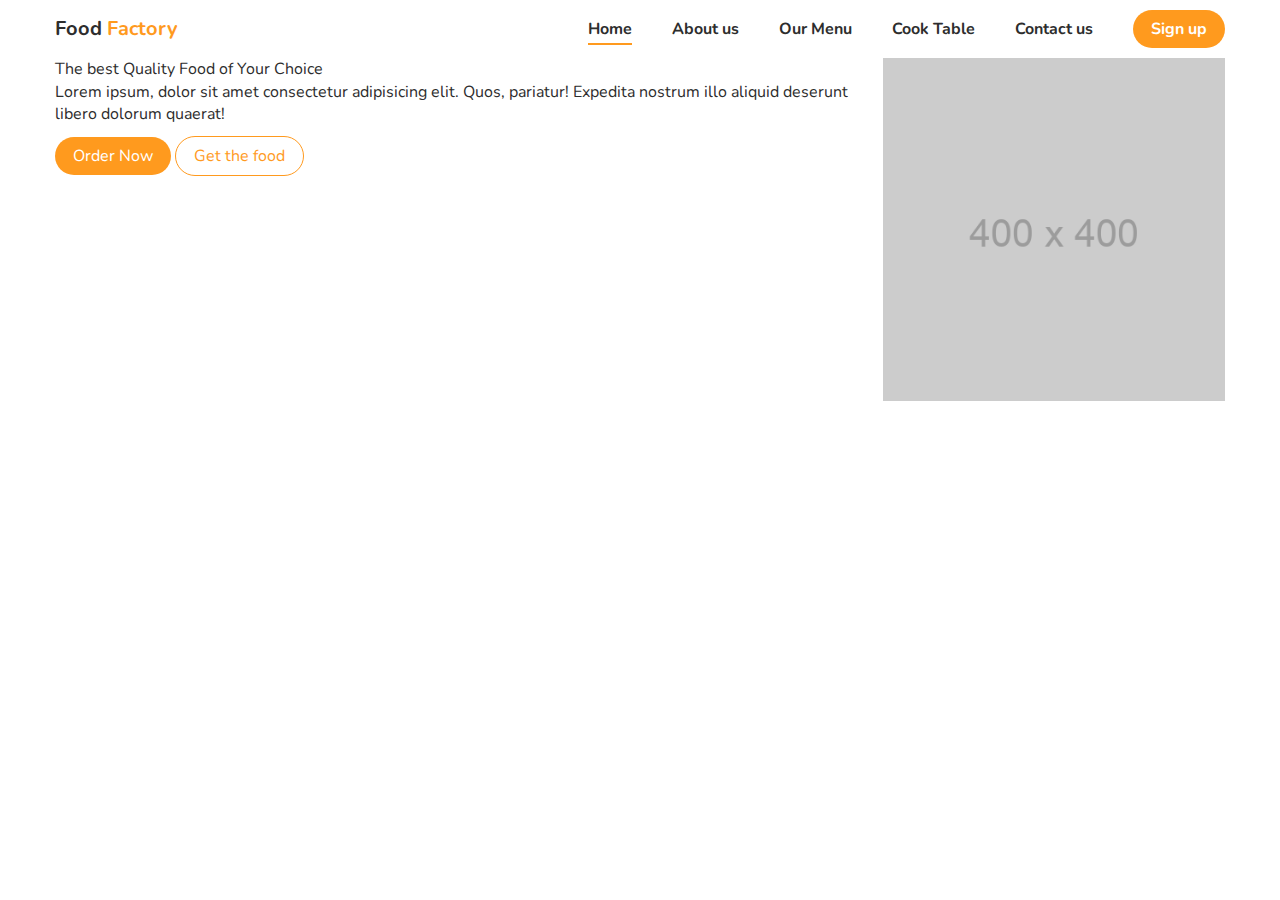
==== sass-base-main/index.html @ d5a76548 "Food Factory" ====
<!DOCTYPE html>
<html lang="en">
<head>
    <meta charset="UTF-8">
    <meta http-equiv="X-UA-Compatible" content="IE=edge">
    <meta name="viewport" content="width=device-width, initial-scale=1.0">
    <title>Food Factory</title>
    <link rel="stylesheet" href="./scss/main.css">
</head>
<body>
    <div class="header py--1">
        <div class="container">
            <div class="header__wrapper d--flex justify--between align--center">
                <div class="branding">
                    <a href="#">Food <span>Factory</span></a>
                </div>
                <nav class="header__nav ">
                    <ul class="d--flex gap--4 align--center">
                        <li class="#"><a href="#" class="active">Home</a></li>
                        <li class="#"><a href="#">About us</a></li>
                        <li class="#"><a href="#">Our Menu</a></li>
                        <li class="#"><a href="#">Cook Table</a></li>
                        <li class="#"><a href="#">Contact us</a></li>
                        <li class="#"><a href="#" class="btn btn-primary">Sign up</a></li>
                    </ul>
                </nav>
            </div>
        </div>
    </div>
    
    <section class="banner">
        <div class="container">
            <div class="banner__wrapper d--flex justify--between">
                <div class="banner__content">
                    <div class="h1">The best Quality Food of Your Choice</div>
                    <p>
                        Lorem ipsum, dolor sit amet consectetur adipisicing elit. 
                        Quos, pariatur! Expedita nostrum illo aliquid deserunt 
                        libero dolorum quaerat!
                    </p>
                    <a href="#" class="btn btn-primary">Order Now</a>
                    <a href="#" class="btn btn-outline">Get the food</a>
                </div>

                <div class="banner__img">
                    <img src="./img/dummy.png" alt="">
                </div>
            </div>
        </div>
    </section>
</body>
</html>
---- sass-base-main/scss/main.css ----
@import url("https://fonts.googleapis.com/css2?family=Nunito:wght@400;500&display=swap");
*:where(:not(iframe, canvas, img, svg, video):not(svg *, symbol *)) {
  all: unset;
  display: revert;
}

*,
*::before,
*::after {
  box-sizing: border-box;
}

a {
  cursor: revert;
}

ol,
ul,
menu {
  list-style: none;
}

img {
  max-width: 100%;
}

table {
  border-collapse: collapse;
}

textarea {
  white-space: revert;
}

:where([hidden]) {
  display: none;
}

:where([contenteditable]) {
  -moz-user-modify: read-write;
  -webkit-user-modify: read-write;
  overflow-wrap: break-word;
}

:where([draggable=true]) {
  -webkit-user-drag: element;
}

html {
  font-size: 62.5%;
  height: 100%;
}

body {
  font-family: "Nunito", helvetica sans-serif;
  font-size: 1.6rem;
  line-height: 1.4;
  color: #2D2D2D;
}

a {
  color: #2D2D2D;
  text-decoration: none;
}

p {
  margin-bottom: 1rem;
}

.container {
  width: 100%;
  max-width: 120rem;
  margin: 0 auto;
  padding: 0 1.5rem;
}

.row {
  display: flex;
  flex-flow: row wrap;
}

.row > * {
  max-width: 100%;
  width: 100%;
  padding: 0.5rem;
}

@media screen and (min-width: 0) {
  .col-xs-1 {
    flex: 0 0 8.3333333333%;
  }
  .col-xs-2 {
    flex: 0 0 16.6666666667%;
  }
  .col-xs-3 {
    flex: 0 0 25%;
  }
  .col-xs-4 {
    flex: 0 0 33.3333333333%;
  }
  .col-xs-5 {
    flex: 0 0 41.6666666667%;
  }
  .col-xs-6 {
    flex: 0 0 50%;
  }
  .col-xs-7 {
    flex: 0 0 58.3333333333%;
  }
  .col-xs-8 {
    flex: 0 0 66.6666666667%;
  }
  .col-xs-9 {
    flex: 0 0 75%;
  }
  .col-xs-10 {
    flex: 0 0 83.3333333333%;
  }
  .col-xs-11 {
    flex: 0 0 91.6666666667%;
  }
  .col-xs-12 {
    flex: 0 0 100%;
  }
}
@media screen and (min-width: 48rem) {
  .col-sm-1 {
    flex: 0 0 8.3333333333%;
  }
  .col-sm-2 {
    flex: 0 0 16.6666666667%;
  }
  .col-sm-3 {
    flex: 0 0 25%;
  }
  .col-sm-4 {
    flex: 0 0 33.3333333333%;
  }
  .col-sm-5 {
    flex: 0 0 41.6666666667%;
  }
  .col-sm-6 {
    flex: 0 0 50%;
  }
  .col-sm-7 {
    flex: 0 0 58.3333333333%;
  }
  .col-sm-8 {
    flex: 0 0 66.6666666667%;
  }
  .col-sm-9 {
    flex: 0 0 75%;
  }
  .col-sm-10 {
    flex: 0 0 83.3333333333%;
  }
  .col-sm-11 {
    flex: 0 0 91.6666666667%;
  }
  .col-sm-12 {
    flex: 0 0 100%;
  }
}
@media screen and (min-width: 72rem) {
  .col-md-1 {
    flex: 0 0 8.3333333333%;
  }
  .col-md-2 {
    flex: 0 0 16.6666666667%;
  }
  .col-md-3 {
    flex: 0 0 25%;
  }
  .col-md-4 {
    flex: 0 0 33.3333333333%;
  }
  .col-md-5 {
    flex: 0 0 41.6666666667%;
  }
  .col-md-6 {
    flex: 0 0 50%;
  }
  .col-md-7 {
    flex: 0 0 58.3333333333%;
  }
  .col-md-8 {
    flex: 0 0 66.6666666667%;
  }
  .col-md-9 {
    flex: 0 0 75%;
  }
  .col-md-10 {
    flex: 0 0 83.3333333333%;
  }
  .col-md-11 {
    flex: 0 0 91.6666666667%;
  }
  .col-md-12 {
    flex: 0 0 100%;
  }
}
@media screen and (min-width: 96rem) {
  .col-lg-1 {
    flex: 0 0 8.3333333333%;
  }
  .col-lg-2 {
    flex: 0 0 16.6666666667%;
  }
  .col-lg-3 {
    flex: 0 0 25%;
  }
  .col-lg-4 {
    flex: 0 0 33.3333333333%;
  }
  .col-lg-5 {
    flex: 0 0 41.6666666667%;
  }
  .col-lg-6 {
    flex: 0 0 50%;
  }
  .col-lg-7 {
    flex: 0 0 58.3333333333%;
  }
  .col-lg-8 {
    flex: 0 0 66.6666666667%;
  }
  .col-lg-9 {
    flex: 0 0 75%;
  }
  .col-lg-10 {
    flex: 0 0 83.3333333333%;
  }
  .col-lg-11 {
    flex: 0 0 91.6666666667%;
  }
  .col-lg-12 {
    flex: 0 0 100%;
  }
}
.d--flex {
  display: flex;
}

.d--grid {
  display: grid;
}

.d--block {
  display: block;
}

.text--primary {
  color: #ff9a1e;
}

.bg--primary {
  background-color: #ff9a1e;
}

.text--secondary {
  color: #feb45a;
}

.bg--secondary {
  background-color: #feb45a;
}

.text--gray {
  color: #ffffff;
}

.bg--gray {
  background-color: #ffffff;
}

.text--light {
  color: #2D2D2D;
}

.bg--light {
  background-color: #2D2D2D;
}

.text--dark {
  color: #EAEAEA;
}

.bg--dark {
  background-color: #EAEAEA;
}

.mb--1 {
  margin-bottom: 1rem;
}

.gap--1 {
  gap: 1rem;
}

.py--1 {
  padding: 1rem 0;
}

.mb--2 {
  margin-bottom: 2rem;
}

.gap--2 {
  gap: 2rem;
}

.py--2 {
  padding: 2rem 0;
}

.mb--3 {
  margin-bottom: 3rem;
}

.gap--3 {
  gap: 3rem;
}

.py--3 {
  padding: 3rem 0;
}

.mb--4 {
  margin-bottom: 4rem;
}

.gap--4 {
  gap: 4rem;
}

.py--4 {
  padding: 4rem 0;
}

.mb--5 {
  margin-bottom: 5rem;
}

.gap--5 {
  gap: 5rem;
}

.py--5 {
  padding: 5rem 0;
}

.mb--6 {
  margin-bottom: 6rem;
}

.gap--6 {
  gap: 6rem;
}

.py--6 {
  padding: 6rem 0;
}

.text--left {
  text-align: left;
}

.text--right {
  text-align: right;
}

.text--center {
  text-align: center;
}

.justify--start {
  justify-content: flex-start;
}

.align--start {
  align-items: flex-start;
}

.justify--end {
  justify-content: flex-end;
}

.align--end {
  align-items: flex-end;
}

.justify--between {
  justify-content: space-between;
}

.align--between {
  align-items: space-between;
}

.justify--around {
  justify-content: space-around;
}

.align--around {
  align-items: space-around;
}

.justify--center {
  justify-content: center;
}

.align--center {
  align-items: center;
}

.btn {
  background: #ff9a1e;
  padding: 0.8rem 1.8rem;
  border-radius: 3rem;
  border: 1px solid;
  display: inline-block;
  transition: 0.5s ease-in-out;
}
.btn-primary {
  background: #ff9a1e;
  color: #ffffff;
  border: #ff9a1e;
}
.btn-primary:hover {
  background-color: #ea8100;
}
.btn-outline {
  background-color: transparent;
  color: #ff9a1e;
  border-color: #ff9a1e;
}
.btn-outline:hover {
  background-color: #ff9a1e;
  color: #ffffff;
}

.header a {
  font-weight: bold;
}
.header .branding a {
  font-size: 2rem;
}
.header .branding a span {
  color: #ff9a1e;
}
.header__nav a {
  position: relative;
}
.header__nav a::after {
  content: "";
  position: absolute;
  width: 100%;
  height: 2px;
  background-color: #ff9a1e;
  left: 0;
  bottom: -0.5rem;
  opacity: 0;
  transition: 0.5s ease-in-out;
}
.header__nav a:hover::after {
  opacity: 1;
}
.header__nav a.active::after {
  opacity: 1;
}

.banner__wrapper {
  min-height: calc(100vh - 60px);
}/*# sourceMappingURL=main.css.map */
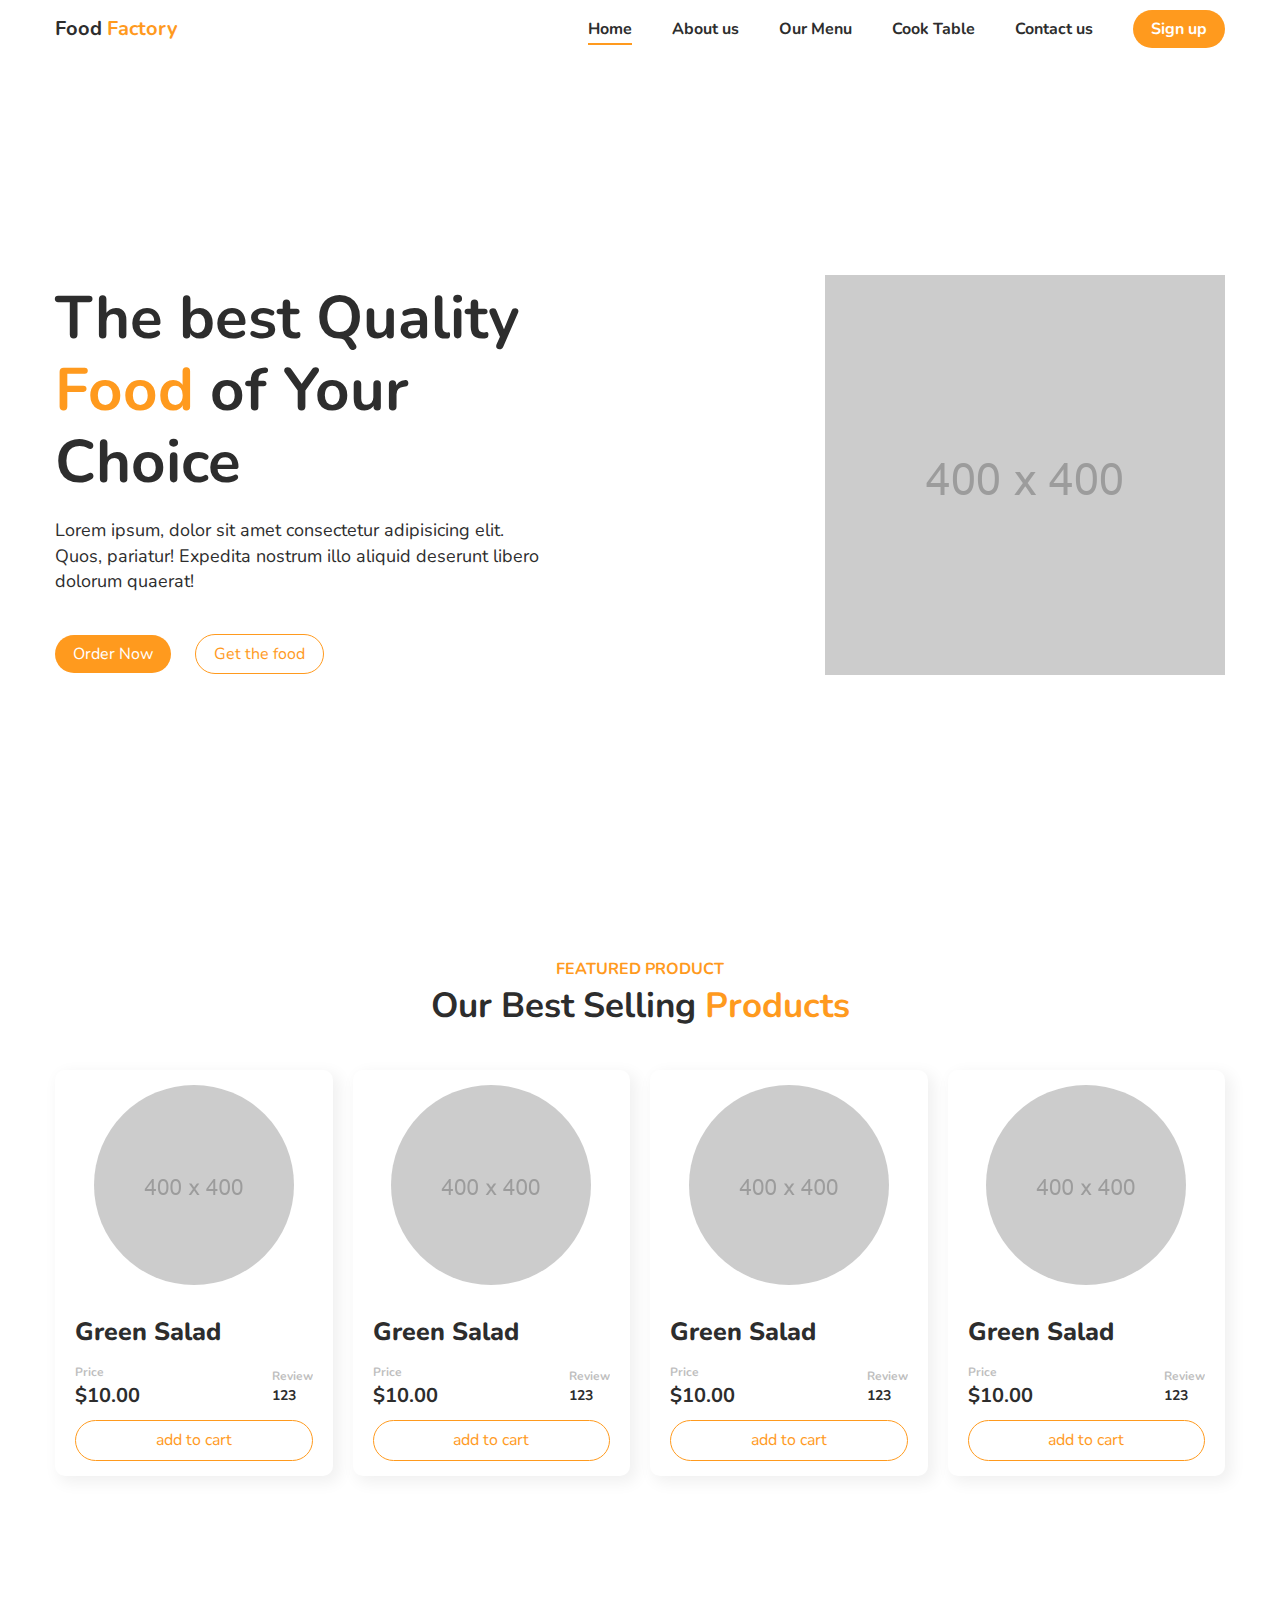
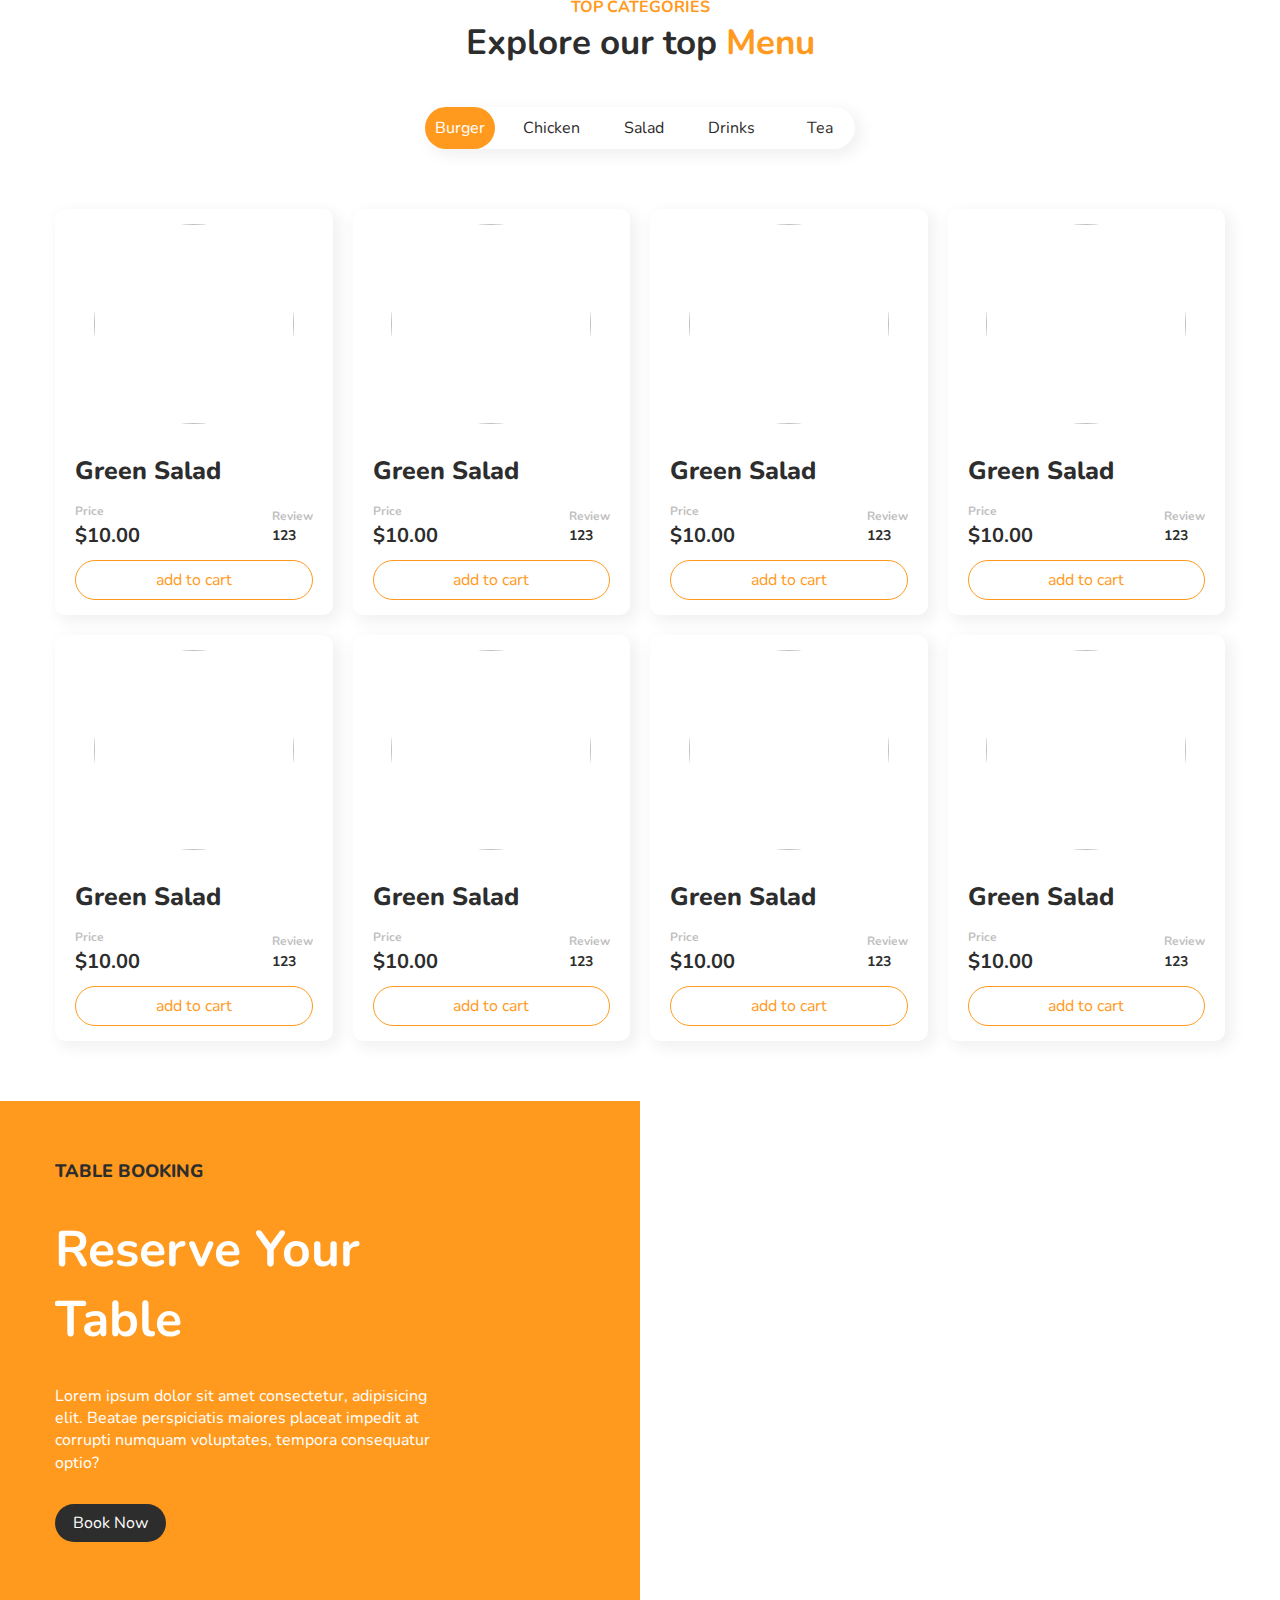
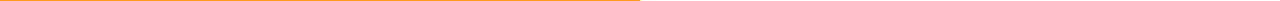
==== commit 168ed9fe: "Food" ====
--- a/sass-base-main/index.html
+++ b/sass-base-main/index.html
@@ -6,6 +6,7 @@
     <meta name="viewport" content="width=device-width, initial-scale=1.0">
     <title>Food Factory</title>
     <link rel="stylesheet" href="./scss/main.css">
+    <link rel="stylesheet" href="https://cdnjs.cloudflare.com/ajax/libs/font-awesome/6.3.0/css/all.min.css" integrity="sha512-SzlrxWUlpfuzQ+pcUCosxcglQRNAq/DZjVsC0lE40xsADsfeQoEypE+enwcOiGjk/bSuGGKHEyjSoQ1zVisanQ==" crossorigin="anonymous" referrerpolicy="no-referrer" />
 </head>
 <body>
     <div class="header py--1">
@@ -30,9 +31,11 @@
     
     <section class="banner">
         <div class="container">
-            <div class="banner__wrapper d--flex justify--between">
+            <div class="banner__wrapper d--flex align--center justify--between">
                 <div class="banner__content">
-                    <div class="h1">The best Quality Food of Your Choice</div>
+                    <h1>
+                        The best Quality <span>Food</span> of Your Choice
+                    </h1>
                     <p>
                         Lorem ipsum, dolor sit amet consectetur adipisicing elit. 
                         Quos, pariatur! Expedita nostrum illo aliquid deserunt 
@@ -48,5 +51,283 @@
             </div>
         </div>
     </section>
+
+    <section class="product py--6">
+        <div class="container">
+            <div class="block__header">
+             <span>Featured Product</span>
+             <h2>Our Best Selling <span>Products</span></h2>
+            </div>
+
+            <div class="product__cards">
+              <div class="product__item">
+                <img src="./img/dummy.png" alt="">
+                <div class="item__info">
+                  <h3>Green Salad</h3>
+                  <i class="far fa-heart"></i>
+                </div>
+                <div class="item__info">
+                    <div class="item__price">
+                        <small>Price</small>
+                        <h4>$10.00</h4>
+                    </div>
+                    <div class="item__review">
+                        <small>Review</small>
+                        <h4><i class="fas fa-star"></i>123</h4>
+                    </div>
+                </div>
+                <a href="" class="btn btn-outline">add to cart</a>
+              </div>
+
+              <div class="product__item">
+                <img src="./img/dummy.png" alt="">
+                <div class="item__info">
+                  <h3>Green Salad</h3>
+                  <i class="far fa-heart"></i>
+                </div>
+                <div class="item__info">
+                    <div class="item__price">
+                        <small>Price</small>
+                        <h4>$10.00</h4>
+                    </div>
+                    <div class="item__review">
+                        <small>Review</small>
+                        <h4><i class="fas fa-star"></i>123</h4>
+                    </div>
+                </div>
+                <a href="" class="btn btn-outline">add to cart</a>
+              </div>
+
+              <div class="product__item">
+                <img src="./img/dummy.png" alt="">
+                <div class="item__info">
+                  <h3>Green Salad</h3>
+                  <i class="far fa-heart"></i>
+                </div>
+                <div class="item__info">
+                    <div class="item__price">
+                        <small>Price</small>
+                        <h4>$10.00</h4>
+                    </div>
+                    <div class="item__review">
+                        <small>Review</small>
+                        <h4><i class="fas fa-star"></i>123</h4>
+                    </div>
+                </div>
+                <a href="" class="btn btn-outline">add to cart</a>
+              </div>
+
+              <div class="product__item">
+                <img src="./img/dummy.png" alt="">
+                <div class="item__info">
+                  <h3>Green Salad</h3>
+                  <i class="far fa-heart"></i>
+                </div>
+                <div class="item__info">
+                    <div class="item__price">
+                        <small>Price</small>
+                        <h4>$10.00</h4>
+                    </div>
+                    <div class="item__review">
+                        <small>Review</small>
+                        <h4><i class="fas fa-star"></i>123</h4>
+                    </div>
+                </div>
+                <a href="" class="btn btn-outline">add to cart</a>
+              </div>
+            </div>
+
+        </div>
+    </section>
+    
+    <section class="categories py--6">
+        <div class="container">
+          <div class="block__header">
+            <span>Top Categories</span>
+            <h2>Explore our top <span>Menu</span></h2>
+          </div>
+
+          <div class="category__tab">
+            <ul>
+                <li class="active"><a href="#">Burger</a></li>
+                <li><a href="#">Chicken</a></li>
+                <li><a href="#">Salad</a></li>
+                <li><a href="#">Drinks</a></li>
+                <li><a href="#">Tea</a></li>
+            </ul>
+          </div>
+
+          <div class="product__cards">
+            <div class="product__item reverse">
+              <img src="./img/burger.png" alt="">
+              <div class="item__info">
+                <h3>Green Salad</h3>
+                <i class="far fa-heart"></i>
+              </div>
+              <div class="item__info">
+                  <div class="item__price">
+                      <small>Price</small>
+                      <h4>$10.00</h4>
+                  </div>
+                  <div class="item__review">
+                      <small>Review</small>
+                      <h4><i class="fas fa-star"></i>123</h4>
+                  </div>
+              </div>
+              <a href="" class="btn btn-outline">add to cart</a>
+            </div>
+
+            <div class="product__item reverse">
+              <img src="./img/burger.png" alt="">
+              <div class="item__info">
+                <h3>Green Salad</h3>
+                <i class="far fa-heart"></i>
+              </div>
+              <div class="item__info">
+                  <div class="item__price">
+                      <small>Price</small>
+                      <h4>$10.00</h4>
+                  </div>
+                  <div class="item__review">
+                      <small>Review</small>
+                      <h4><i class="fas fa-star"></i>123</h4>
+                  </div>
+              </div>
+              <a href="" class="btn btn-outline">add to cart</a>
+            </div>
+
+            <div class="product__item reverse">
+              <img src="./img/burger.png" alt="">
+              <div class="item__info">
+                <h3>Green Salad</h3>
+                <i class="far fa-heart"></i>
+              </div>
+              <div class="item__info">
+                  <div class="item__price">
+                      <small>Price</small>
+                      <h4>$10.00</h4>
+                  </div>
+                  <div class="item__review">
+                      <small>Review</small>
+                      <h4><i class="fas fa-star"></i>123</h4>
+                  </div>
+              </div>
+              <a href="" class="btn btn-outline">add to cart</a>
+            </div>
+
+            <div class="product__item reverse">
+              <img src="./img/burger.png" alt="">
+              <div class="item__info">
+                <h3>Green Salad</h3>
+                <i class="far fa-heart"></i>
+              </div>
+              <div class="item__info">
+                  <div class="item__price">
+                      <small>Price</small>
+                      <h4>$10.00</h4>
+                  </div>
+                  <div class="item__review">
+                      <small>Review</small>
+                      <h4><i class="fas fa-star"></i>123</h4>
+                  </div>
+              </div>
+              <a href="" class="btn btn-outline">add to cart</a>
+            </div>
+
+            <div class="product__item reverse">
+              <img src="./img/burger.png" alt="">
+              <div class="item__info">
+                <h3>Green Salad</h3>
+                <i class="far fa-heart"></i>
+              </div>
+              <div class="item__info">
+                  <div class="item__price">
+                      <small>Price</small>
+                      <h4>$10.00</h4>
+                  </div>
+                  <div class="item__review">
+                      <small>Review</small>
+                      <h4><i class="fas fa-star"></i>123</h4>
+                  </div>
+              </div>
+              <a href="" class="btn btn-outline">add to cart</a>
+            </div>
+
+            <div class="product__item reverse">
+              <img src="./img/burger.png" alt="">
+              <div class="item__info">
+                <h3>Green Salad</h3>
+                <i class="far fa-heart"></i>
+              </div>
+              <div class="item__info">
+                  <div class="item__price">
+                      <small>Price</small>
+                      <h4>$10.00</h4>
+                  </div>
+                  <div class="item__review">
+                      <small>Review</small>
+                      <h4><i class="fas fa-star"></i>123</h4>
+                  </div>
+              </div>
+              <a href="" class="btn btn-outline">add to cart</a>
+            </div>
+
+            <div class="product__item reverse">
+              <img src="./img/burger.png" alt="">
+              <div class="item__info">
+                <h3>Green Salad</h3>
+                <i class="far fa-heart"></i>
+              </div>
+              <div class="item__info">
+                  <div class="item__price">
+                      <small>Price</small>
+                      <h4>$10.00</h4>
+                  </div>
+                  <div class="item__review">
+                      <small>Review</small>
+                      <h4><i class="fas fa-star"></i>123</h4>
+                  </div>
+              </div>
+              <a href="" class="btn btn-outline">add to cart</a>
+            </div>
+
+            <div class="product__item reverse">
+              <img src="./img/burger.png" alt="">
+              <div class="item__info">
+                <h3>Green Salad</h3>
+                <i class="far fa-heart"></i>
+              </div>
+              <div class="item__info">
+                  <div class="item__price">
+                      <small>Price</small>
+                      <h4>$10.00</h4>
+                  </div>
+                  <div class="item__review">
+                      <small>Review</small>
+                      <h4><i class="fas fa-star"></i>123</h4>
+                  </div>
+              </div>
+              <a href="" class="btn btn-outline">add to cart</a>
+            </div>
+
+
+          </div>
+
+
+        </div>
+    </section>
+
+    <section class="booking">
+        <div class="container">
+            <div class="booking__content">
+                <div class="inner">
+                <small>Table Booking</small>
+                <h2>Reserve Your Table</h2>
+                <p>Lorem ipsum dolor sit amet consectetur, adipisicing elit. Beatae perspiciatis maiores placeat impedit at corrupti numquam voluptates, tempora consequatur optio?</p>
+                <a href="" class="btn btn-dark">Book Now</a>
+                </div>
+            </div>
+        </div>
+    </section>
 </body>
 </html>--- a/sass-base-main/scss/main.css
+++ b/sass-base-main/scss/main.css
@@ -438,6 +438,14 @@
   background-color: #ff9a1e;
   color: #ffffff;
 }
+.btn-dark {
+  background: #2D2D2D;
+  color: #ffffff;
+  border: #2D2D2D;
+}
+.btn-dark:hover {
+  background-color: #141414;
+}
 
 .header a {
   font-weight: bold;
@@ -471,4 +479,193 @@
 
 .banner__wrapper {
   min-height: calc(100vh - 60px);
+}
+.banner__content {
+  max-width: 50rem;
+  width: 100%;
+}
+.banner__content h1 {
+  font-size: clamp(3rem, 6vw, 6rem);
+  font-weight: bold;
+  margin-bottom: 2rem;
+  line-height: 1.2;
+}
+.banner__content h1 span {
+  color: #ff9a1e;
+}
+.banner__content p {
+  font-size: 1.8rem;
+  margin-bottom: 4rem;
+}
+.banner__content a:last-child {
+  margin-left: 2rem;
+}
+
+.product__cards {
+  display: grid;
+  grid-template-columns: 1fr 1fr 1fr 1fr;
+  grid-gap: 2rem;
+}
+
+.product__item {
+  box-shadow: 5px 5px 15px 2px rgba(0, 0, 0, 0.06);
+  padding: 1.5rem 2rem;
+  border-radius: 1rem;
+  transition: 0.5 ease;
+  position: relative;
+  isolation: isolate;
+  overflow: hidden;
+}
+.product__item::before {
+  content: "";
+  position: absolute;
+  left: 0;
+  top: 0;
+  width: 0;
+  height: 0;
+  background-color: #ff9a1e;
+  z-index: -1;
+  transition: 0.5s ease;
+}
+.product__item:hover::before {
+  width: 50%;
+  height: 15rem;
+}
+.product__item:hover a {
+  background-color: #ff9a1e;
+  color: #ffffff;
+}
+.product__item img {
+  width: 20rem;
+  height: 20rem;
+  border-radius: 50%;
+  margin: 0 auto 3rem;
+  display: block;
+  -o-object-fit: cover;
+     object-fit: cover;
+}
+.product__item .item__info {
+  display: flex;
+  justify-content: space-between;
+  margin-bottom: 1rem;
+  align-items: center;
+}
+.product__item .item__info h3 {
+  font-size: 2.5rem;
+  font-weight: 800;
+}
+.product__item .item__info small {
+  font-weight: bold;
+  font-size: 1.2rem;
+  opacity: 0.3;
+}
+.product__item .item__info h4 {
+  font-weight: bolder;
+  font-size: 2rem;
+}
+.product__item .item__review h4 {
+  font-size: 1.4rem;
+}
+.product__item .item__review h4 i {
+  color: #ff9a1e;
+}
+.product__item a {
+  display: block;
+  text-align: center;
+}
+
+.product__item.reverse::before {
+  left: unset;
+  right: 0;
+}
+
+.category__tab ul {
+  display: flex;
+  justify-content: space-between;
+  align-items: center;
+  gap: 1rem;
+  border-radius: 3rem;
+  box-shadow: 5px 5px 15px 2px rgba(0, 0, 0, 0.06);
+  max-width: 43rem;
+  width: 100%;
+  margin: 0 auto 6rem;
+}
+.category__tab ul li {
+  min-width: 7rem;
+}
+.category__tab ul li a {
+  display: block;
+  padding: 1rem;
+  text-align: center;
+  border-radius: 3rem;
+}
+.category__tab ul li a:hover {
+  background-color: #ff9a1e;
+  color: #ffffff;
+}
+.category__tab ul li.active a {
+  background-color: #ff9a1e;
+  color: #ffffff;
+}
+
+.booking {
+  min-height: 50rem;
+  background-image: url(../img/resto.jpeg);
+  background-repeat: no-repeat;
+  background-size: fill;
+  background-position: right;
+}
+.booking__content {
+  background-color: #ff9a1e;
+  color: #ffffff;
+  height: 50rem;
+  width: 50%;
+  position: relative;
+  display: grid;
+  place-items: center;
+  justify-content: flex-start;
+}
+.booking__content::before {
+  content: "";
+  position: absolute;
+  right: 100%;
+  top: 0;
+  height: 100%;
+  width: 40vw;
+  background-color: #ff9a1e;
+}
+.booking__content .inner {
+  max-width: 40rem;
+  width: 100%;
+}
+.booking__content .inner small {
+  text-transform: uppercase;
+  color: #2D2D2D;
+  font-weight: 800;
+  font-size: 1.8rem;
+}
+.booking__content .inner h2 {
+  font-size: clamp(3rem, 6vw, 5rem);
+  font-weight: bold;
+  margin: 3rem 0;
+}
+.booking__content .inner p {
+  margin-bottom: 3rem;
+}
+
+.block__header {
+  text-align: center;
+  margin-bottom: 4rem;
+}
+.block__header span {
+  color: #ff9a1e;
+  text-transform: uppercase;
+  font-weight: bold;
+}
+.block__header h2 {
+  font-size: clamp(2rem, 5vw, 3.5rem);
+  font-weight: bolder;
+}
+.block__header h2 span {
+  text-transform: capitalize;
 }/*# sourceMappingURL=main.css.map */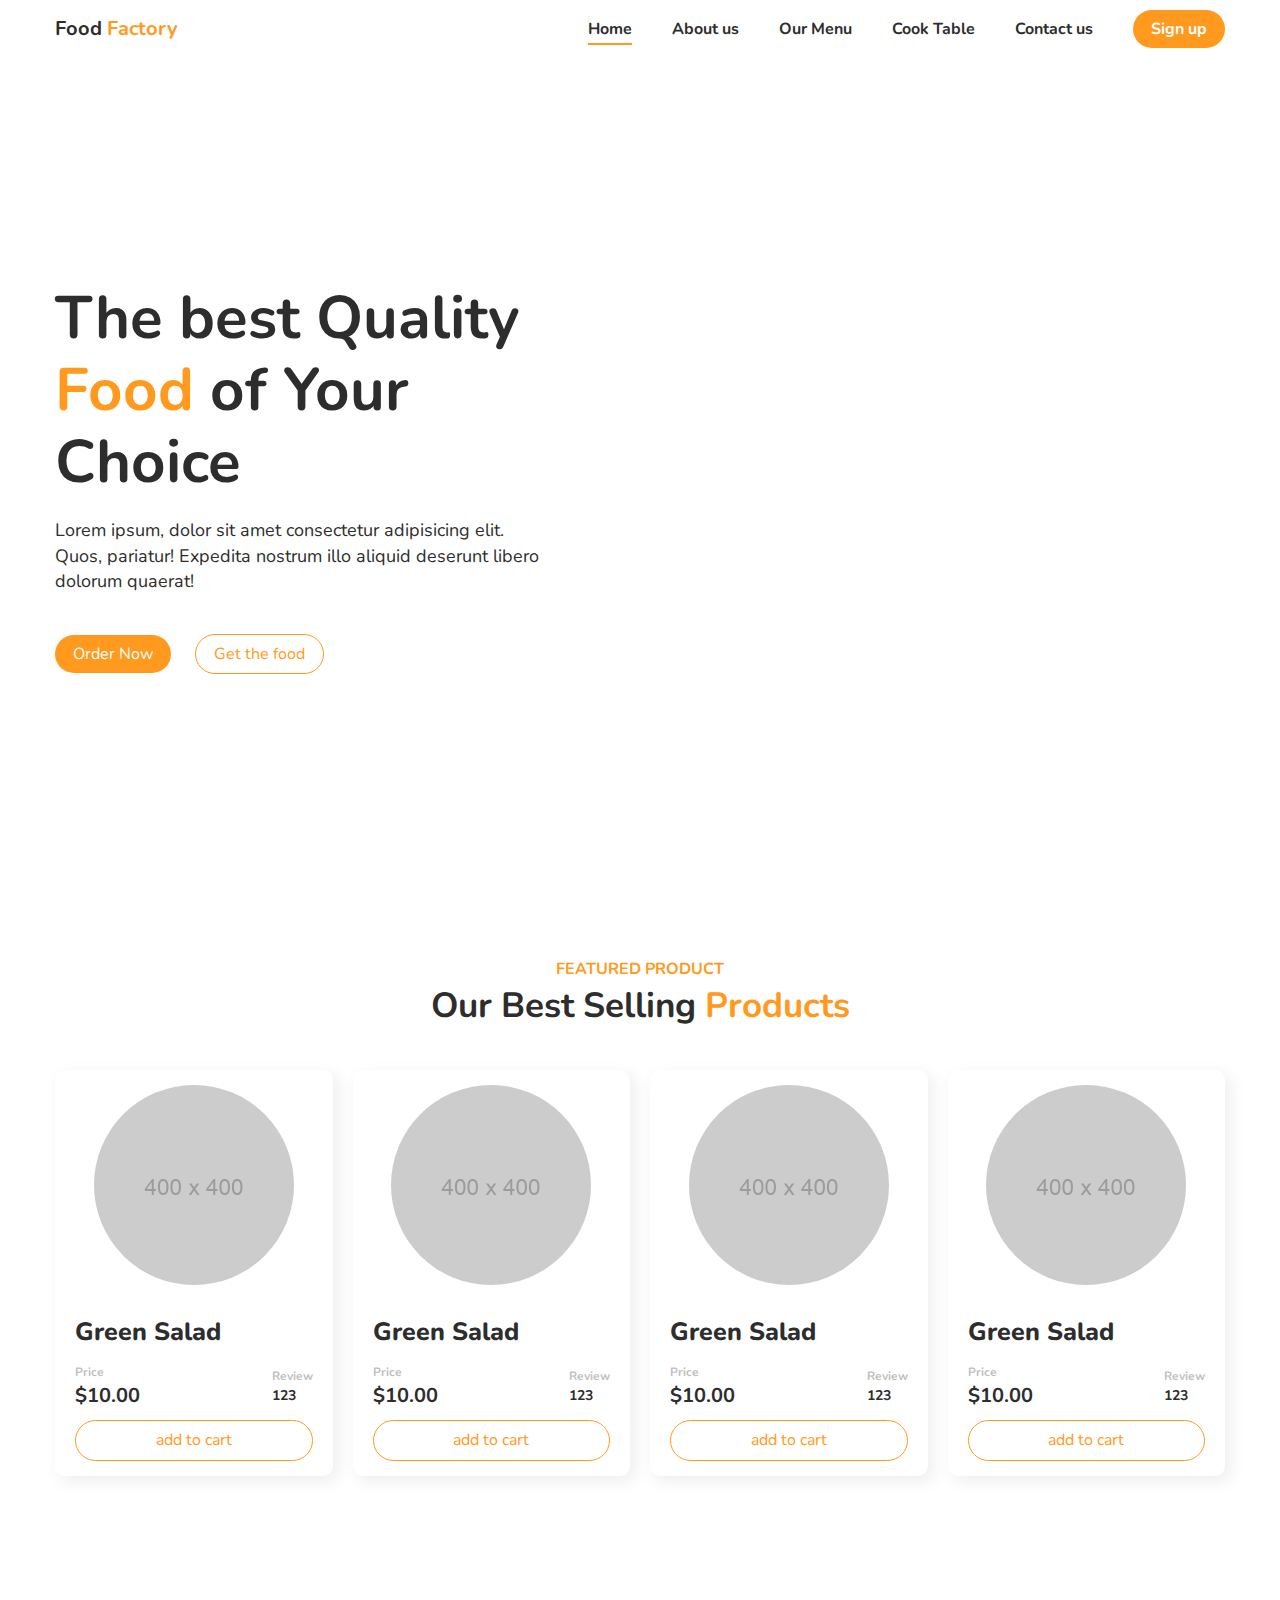
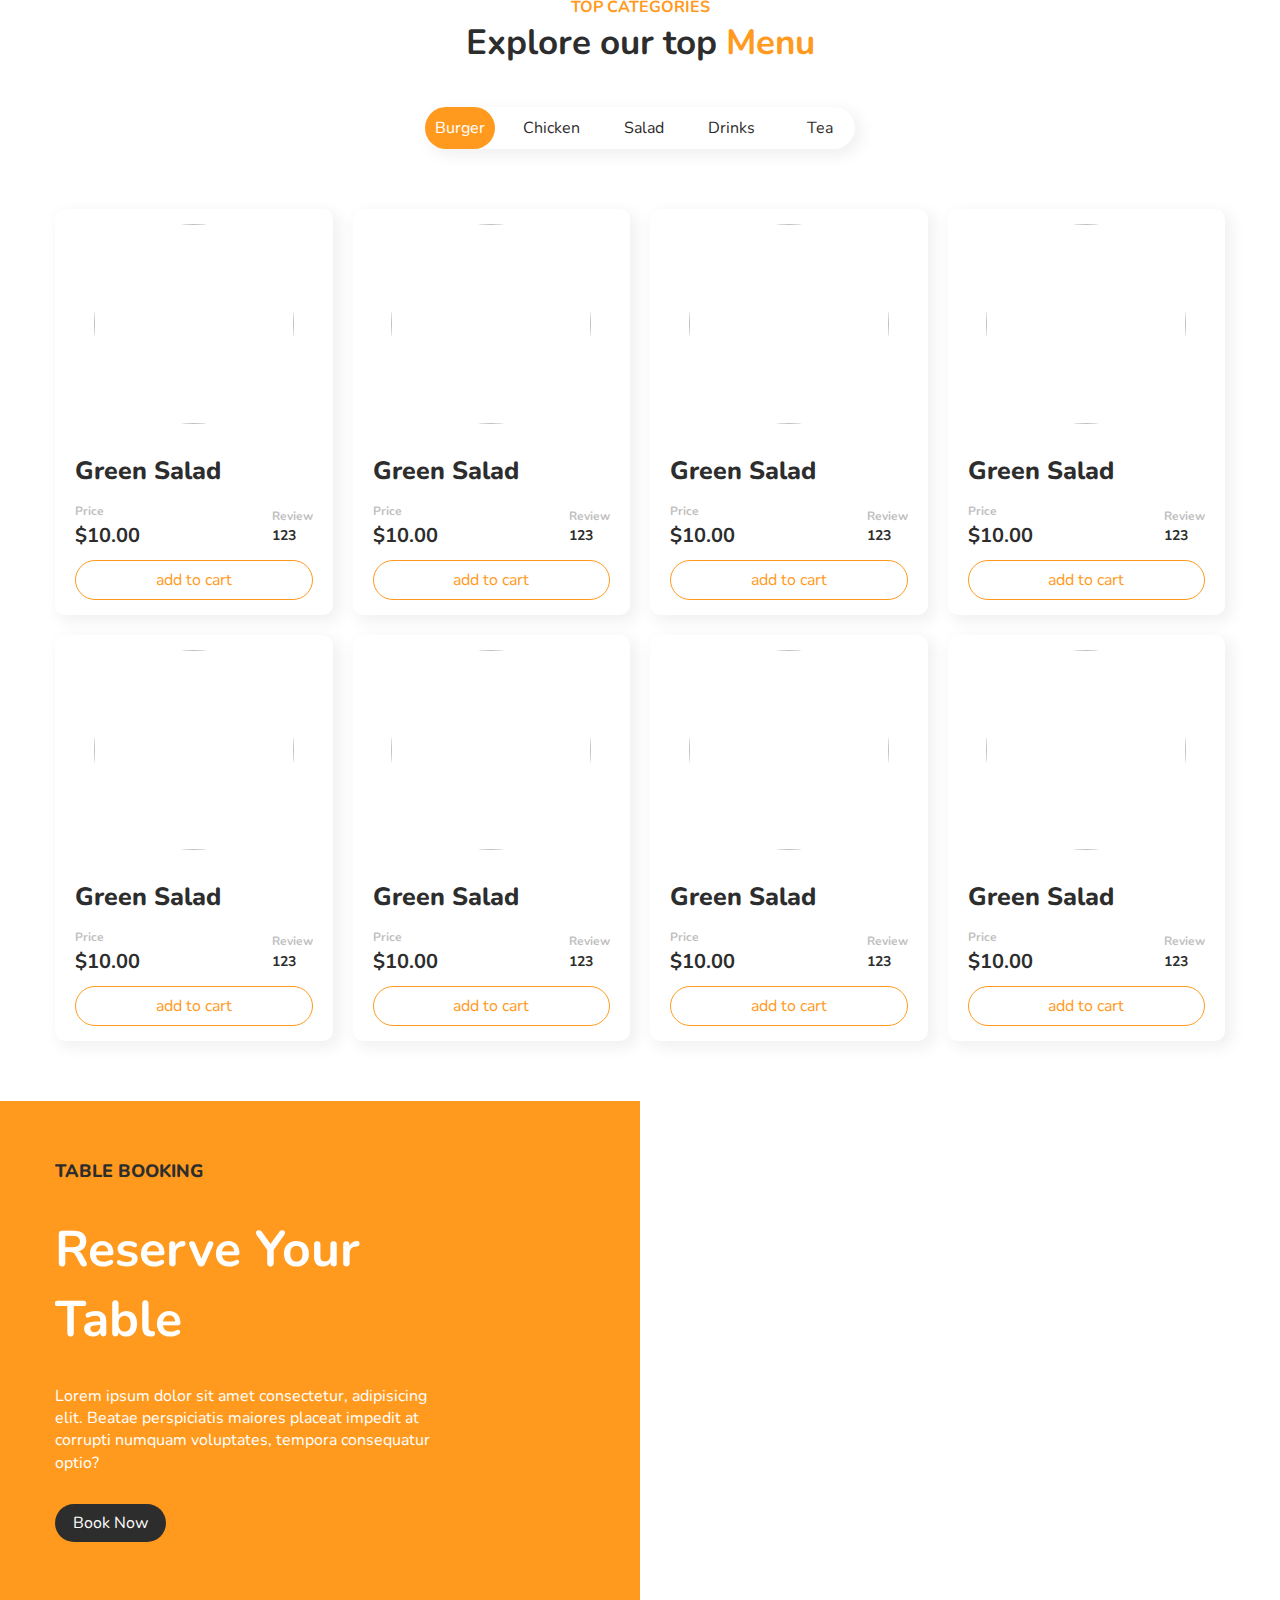
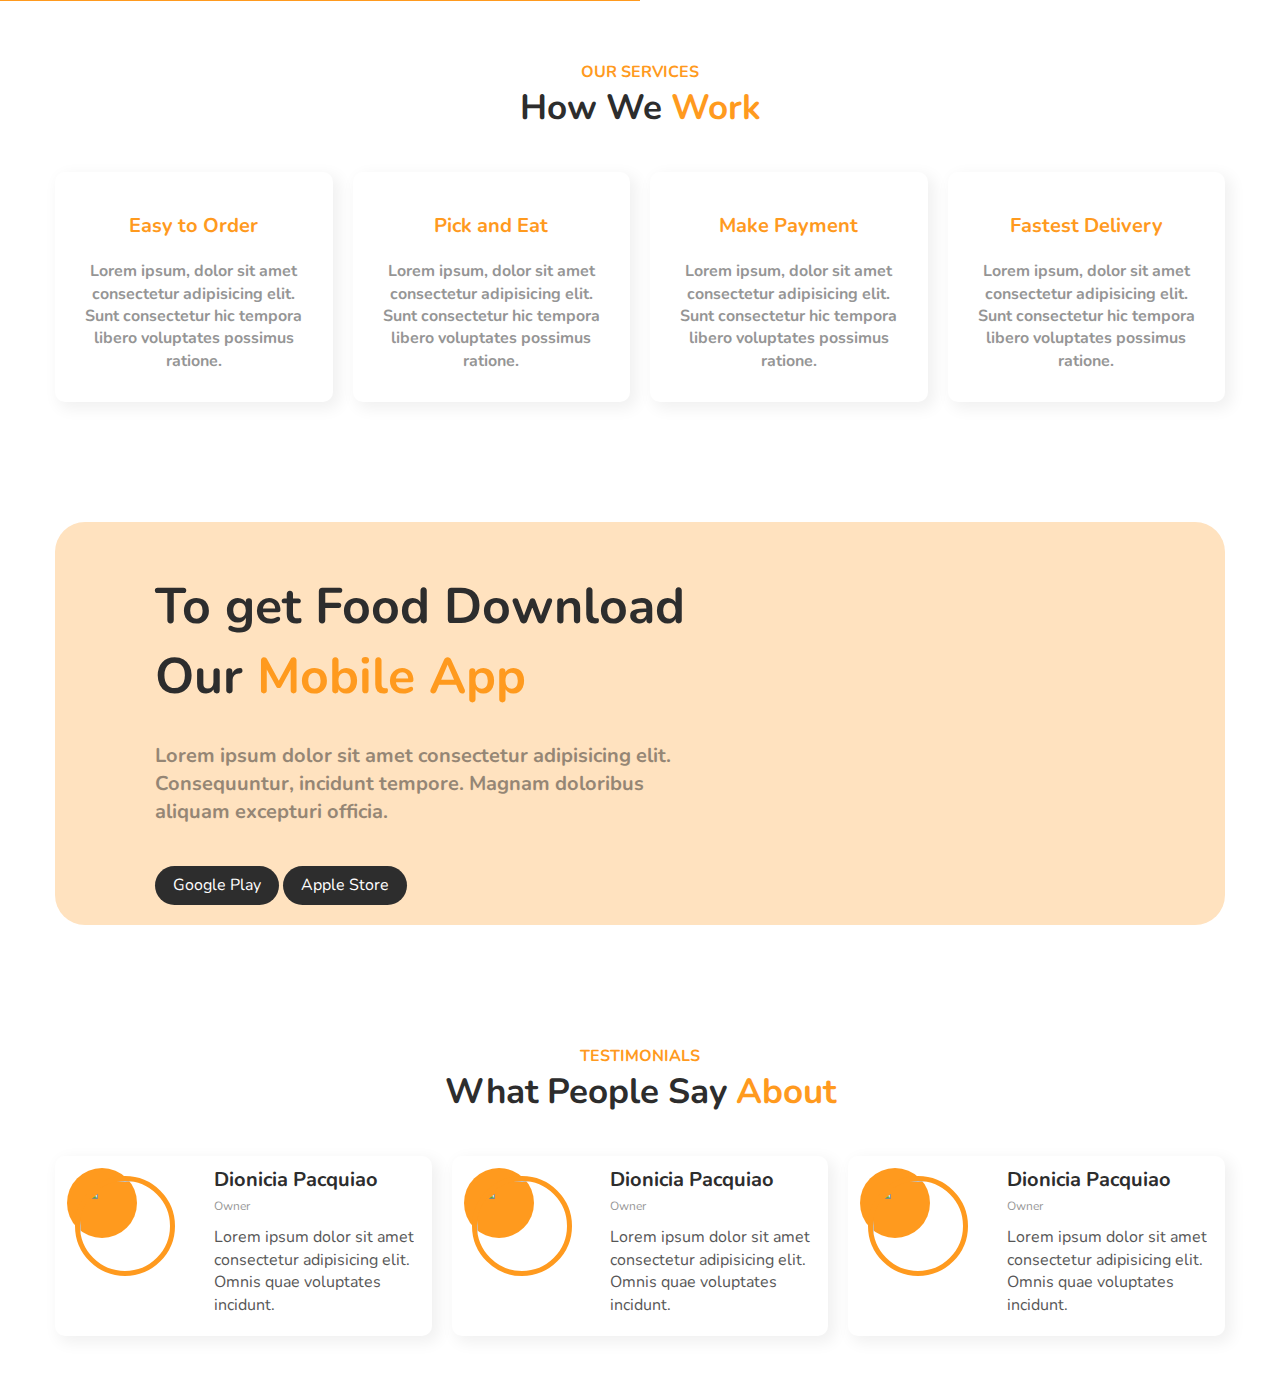
==== commit 33b94876: "testimonials" ====
--- a/sass-base-main/index.html
+++ b/sass-base-main/index.html
@@ -46,7 +46,7 @@
                 </div>
 
                 <div class="banner__img">
-                    <img src="./img/dummy.png" alt="">
+                    <img src="./img/engr.png" alt="">
                 </div>
             </div>
         </div>
@@ -329,5 +329,125 @@
             </div>
         </div>
     </section>
+
+    <section class="work py--6">
+      <div class="container">
+        <div class="block__header">
+          <span>Our Services</span>
+          <h2>How We <span>Work</span></h2>
+        </div>
+        <div class="work__wrapper">
+          <div class="work__card">
+            <i class="fa-solid fa-bag-shopping"></i>
+            <h3>Easy to Order</h3>
+            <p>Lorem ipsum, dolor sit amet consectetur adipisicing elit. Sunt consectetur hic tempora libero voluptates possimus ratione.</p>
+          </div>
+          <div class="work__card">
+            <i class="fa-solid fa-bag-shopping"></i>
+            <h3>Pick and Eat</h3>
+            <p>Lorem ipsum, dolor sit amet consectetur adipisicing elit. Sunt consectetur hic tempora libero voluptates possimus ratione.</p>
+          </div>
+          <div class="work__card">
+            <i class="fa-solid fa-bag-shopping"></i>
+            <h3>Make Payment</h3>
+            <p>Lorem ipsum, dolor sit amet consectetur adipisicing elit. Sunt consectetur hic tempora libero voluptates possimus ratione.</p>
+          </div>
+          <div class="work__card">
+            <i class="fa-solid fa-bag-shopping"></i>
+            <h3>Fastest Delivery</h3>
+            <p>Lorem ipsum, dolor sit amet consectetur adipisicing elit. Sunt consectetur hic tempora libero voluptates possimus ratione.</p>
+          </div>
+        </div>
+      </div>
+    </section>
+
+    <section class="app py--6">
+      <div class="container">
+        <div class="app__wrapper">
+          <div class="app__content">
+            <h2>To get Food Download <br/>Our <span>Mobile App</span></h2>
+            <p>Lorem ipsum dolor sit amet consectetur adipisicing elit. Consequuntur, incidunt tempore. Magnam doloribus aliquam excepturi officia.</p>
+            <a href="" class="btn btn-dark">Google Play</a>
+            <a href="" class="btn btn-dark">Apple Store</a>
+          </div>
+          <div class="app__image">
+            <img src="./img/phn.png" alt="">
+          </div>
+        </div>
+      </div>
+    </section>
+
+    <section class="testimponials py--6">
+      <div class="container">
+        <div class="block__header">
+          <span>Testimonials</span>
+          <h2>What People Say <span>About</span></h2>
+        </div>
+        <div class="testimonials__wrapper">
+          <div class="testimonials__card">
+            <div class="testimonials__img">
+              <div class="inner">
+                <img src="./img/iu.jpg" alt="">
+              </div>
+            </div>
+            <div class="testimonials__content">
+              <h4>Dionicia Pacquiao</h4>
+              <small>Owner</small>
+              <ul>
+                <li><i class="fas fa-star"></i></li>
+                <li><i class="fas fa-star"></i></li>
+                <li><i class="fas fa-star"></i></li>
+                <li><i class="fas fa-star"></i></li>
+                <li><i class="fas fa-star"></i></li>
+              </ul>
+              <p>Lorem ipsum dolor sit amet consectetur adipisicing elit. Omnis quae voluptates incidunt.</p>
+            </div>
+          </div>
+
+          <div class="testimonials__card">
+            <div class="testimonials__img">
+              <div class="inner">
+                <img src="./img/iu.jpg" alt="">
+              </div>
+            </div>
+            <div class="testimonials__content">
+              <h4>Dionicia Pacquiao</h4>
+              <small>Owner</small>
+              <ul>
+                <li><i class="fas fa-star"></i></li>
+                <li><i class="fas fa-star"></i></li>
+                <li><i class="fas fa-star"></i></li>
+                <li><i class="fas fa-star"></i></li>
+                <li><i class="fas fa-star"></i></li>
+              </ul>
+              <p>Lorem ipsum dolor sit amet consectetur adipisicing elit. Omnis quae voluptates incidunt.</p>
+            </div>
+          </div>
+
+          <div class="testimonials__card">
+            <div class="testimonials__img">
+              <div class="inner">
+                <img src="./img/iu.jpg" alt="">
+              </div>
+            </div>
+            <div class="testimonials__content">
+              <h4>Dionicia Pacquiao</h4>
+              <small>Owner</small>
+              <ul>
+                <li><i class="fas fa-star"></i></li>
+                <li><i class="fas fa-star"></i></li>
+                <li><i class="fas fa-star"></i></li>
+                <li><i class="fas fa-star"></i></li>
+                <li><i class="fas fa-star"></i></li>
+              </ul>
+              <p>Lorem ipsum dolor sit amet consectetur adipisicing elit. Omnis quae voluptates incidunt.</p>
+            </div>
+          </div>
+
+        </div>
+      </div>
+    </section>
+
+
 </body>
 </html>--- a/sass-base-main/scss/main.css
+++ b/sass-base-main/scss/main.css
@@ -612,7 +612,7 @@
   min-height: 50rem;
   background-image: url(../img/resto.jpeg);
   background-repeat: no-repeat;
-  background-size: fill;
+  background-size: 55% 100%;
   background-position: right;
 }
 .booking__content {
@@ -653,6 +653,127 @@
   margin-bottom: 3rem;
 }
 
+.work__wrapper {
+  display: grid;
+  grid-template-columns: 1fr 1fr 1fr 1fr;
+  grid-gap: 2rem;
+}
+.work__wrapper .work__card {
+  padding: 2rem;
+  border-radius: 1rem;
+  box-shadow: 5px 5px 15px 2px rgba(0, 0, 0, 0.06);
+  text-align: center;
+}
+.work__wrapper .work__card i {
+  color: #ff9a1e;
+  font-size: 3rem;
+}
+.work__wrapper .work__card h3 {
+  font-size: 2rem;
+  margin: 2rem 0;
+  color: #ff9a1e;
+  font-weight: bold;
+}
+.work__wrapper .work__card p {
+  opacity: 0.5;
+  font-weight: bold;
+}
+
+.app__wrapper {
+  padding: 2rem 10rem;
+  background-color: #ffe2bf;
+  border-radius: 3rem;
+  display: grid;
+  grid-template-columns: 2fr 1fr;
+  height: 100%;
+  max-height: 44rem;
+  overflow: hidden;
+}
+.app__content {
+  max-width: 55rem;
+  width: 100%;
+}
+.app__content h2 {
+  font-size: clamp(3rem, 6vw, 5rem);
+  font-weight: bold;
+  margin: 3rem 0;
+}
+.app__content h2 span {
+  color: #ff9a1e;
+}
+.app__content p {
+  font-size: 2rem;
+  opacity: 0.5;
+  margin-bottom: 4rem;
+  font-weight: bold;
+}
+
+.testimonials__wrapper {
+  display: grid;
+  grid-template-columns: 1fr 1fr 1fr;
+  grid-gap: 2rem;
+}
+.testimonials__card {
+  display: grid;
+  grid-template-columns: 1fr 1.5fr;
+  grid-gap: 1rem;
+  border-radius: 1rem;
+  box-shadow: 5px 5px 15px 2px rgba(0, 0, 0, 0.06);
+  padding: 1rem;
+  position: relative;
+}
+.testimonials__card::before {
+  content: "";
+  position: absolute;
+  width: 7rem;
+  height: 7rem;
+  border-radius: 50%;
+  background-color: #ff9a1e;
+  top: 12px;
+  left: 12px;
+  z-index: -1;
+}
+.testimonials__card img {
+  width: 10rem;
+  height: 10rem;
+  border-radius: 50%;
+  -o-object-fit: cover;
+     object-fit: cover;
+  transition: 0.5s ease;
+}
+.testimonials__card h4 {
+  font-weight: bold;
+  font-size: 2rem;
+}
+.testimonials__card small {
+  font-size: 1.2rem;
+  opacity: 0.5;
+}
+.testimonials__card ul {
+  display: flex;
+  gap: 0.5rem;
+  margin: 0.5rem 0;
+}
+.testimonials__card ul i {
+  color: #ff9a1e;
+}
+.testimonials__card p {
+  opacity: 0.8;
+}
+.testimonials__card .inner {
+  width: 10rem;
+  height: 10rem;
+  overflow: hidden;
+  border-radius: 50%;
+  border: 5px solid #ff9a1e;
+}
+.testimonials__card:hover img {
+  transform: scale(1.2);
+}
+.testimonials__img {
+  padding: 1rem;
+}
+
 .block__header {
   text-align: center;
   margin-bottom: 4rem;
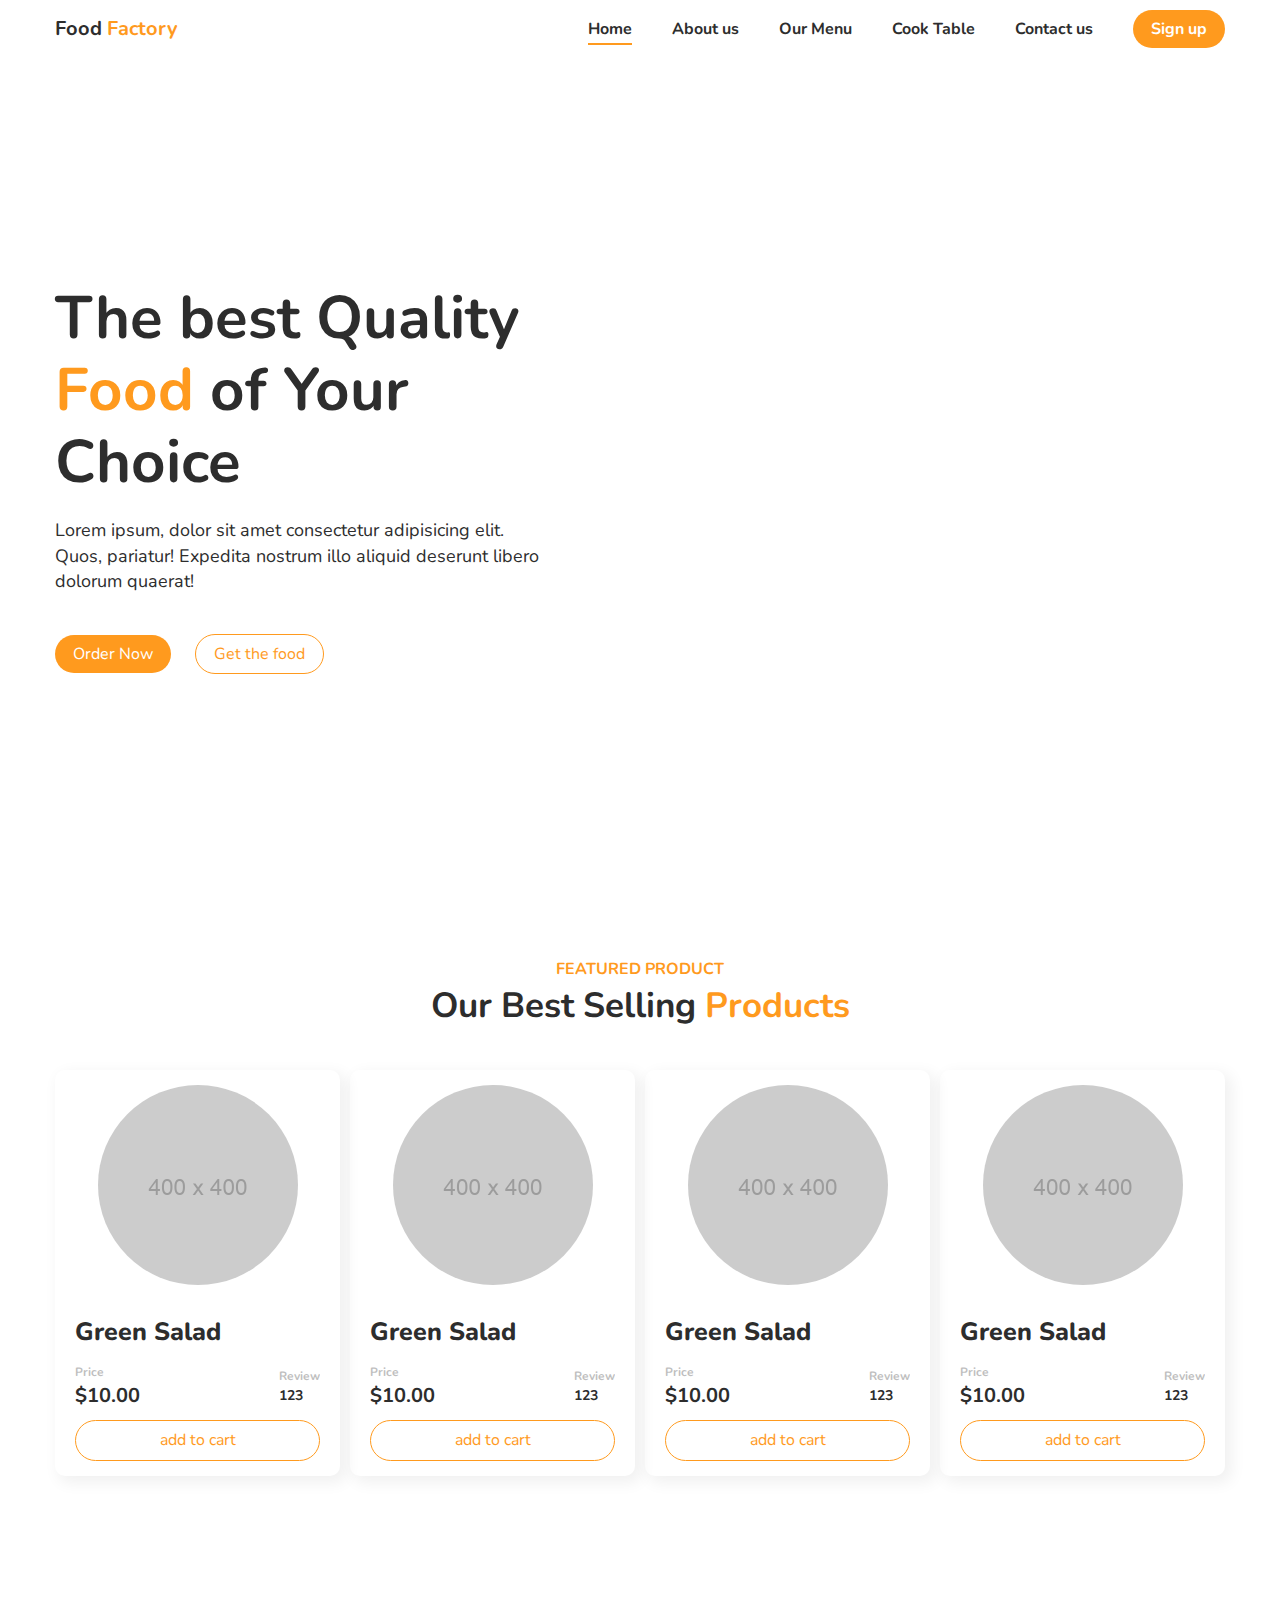
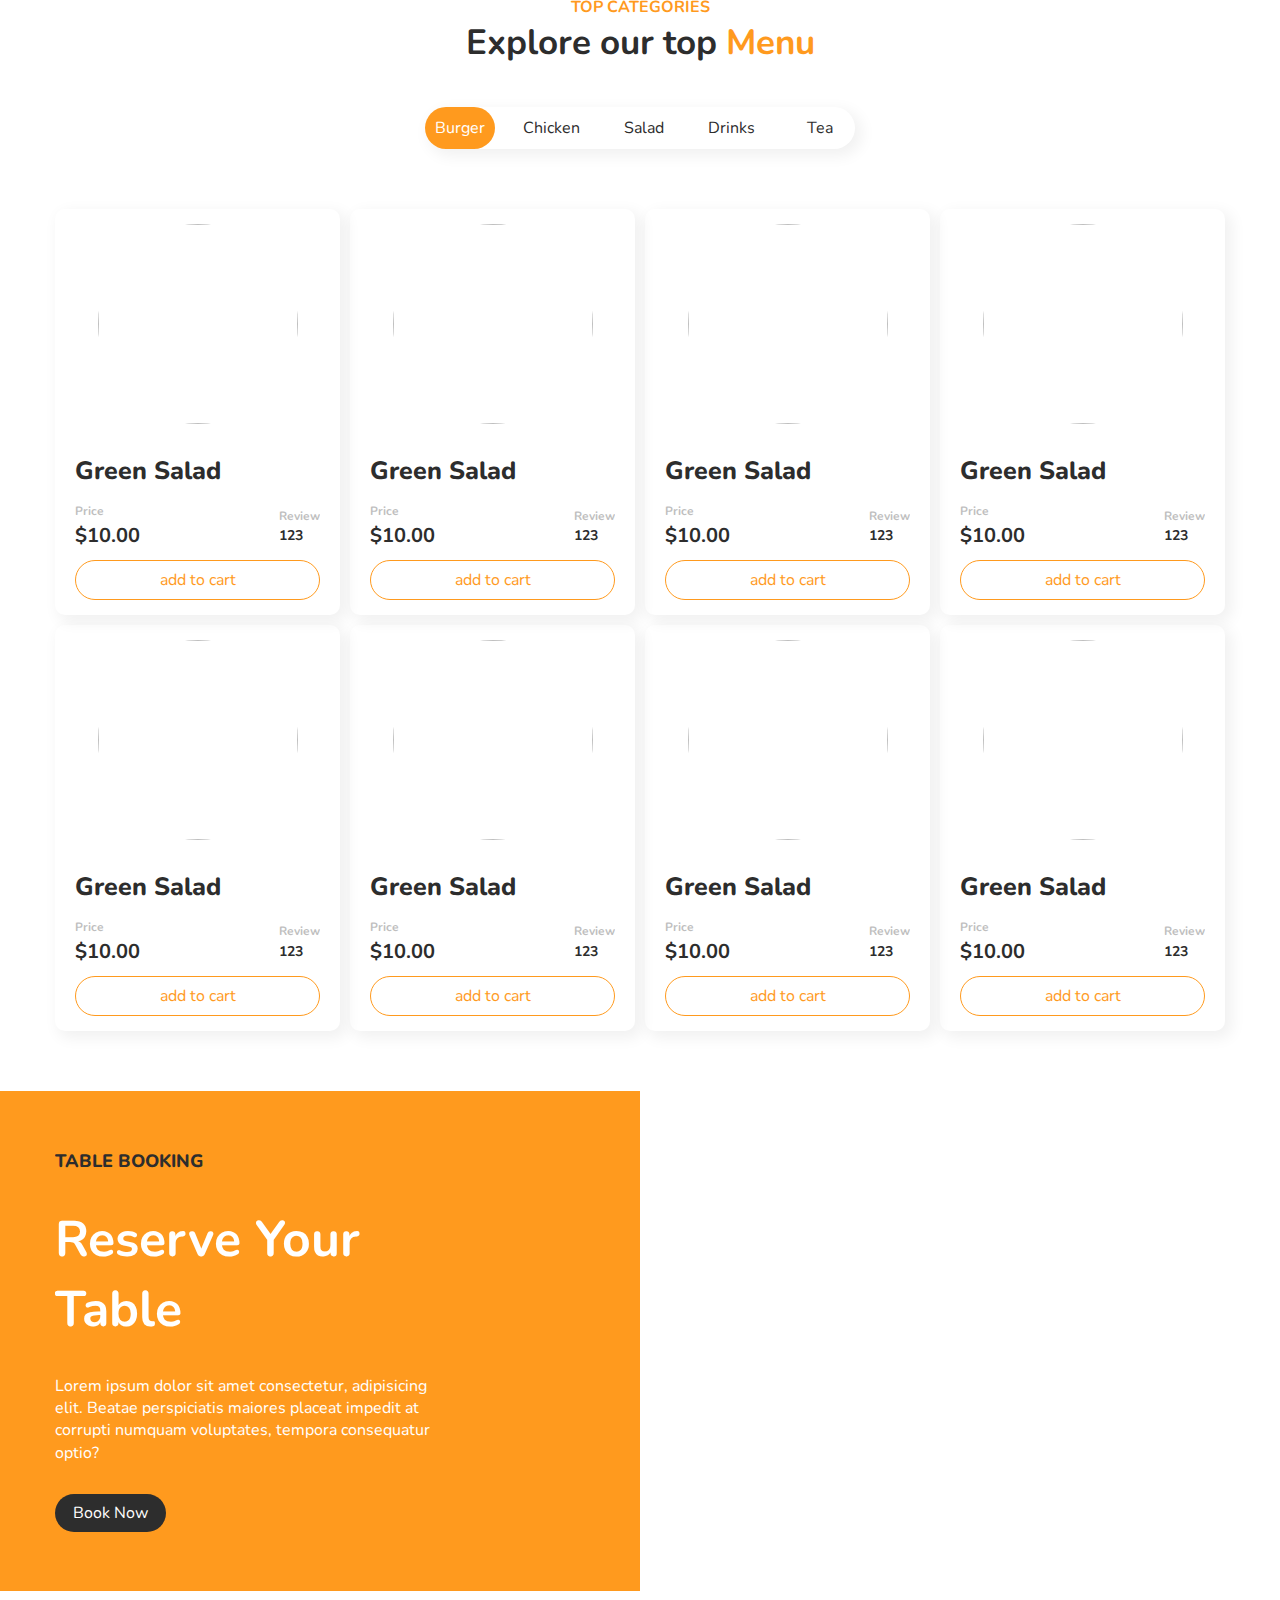
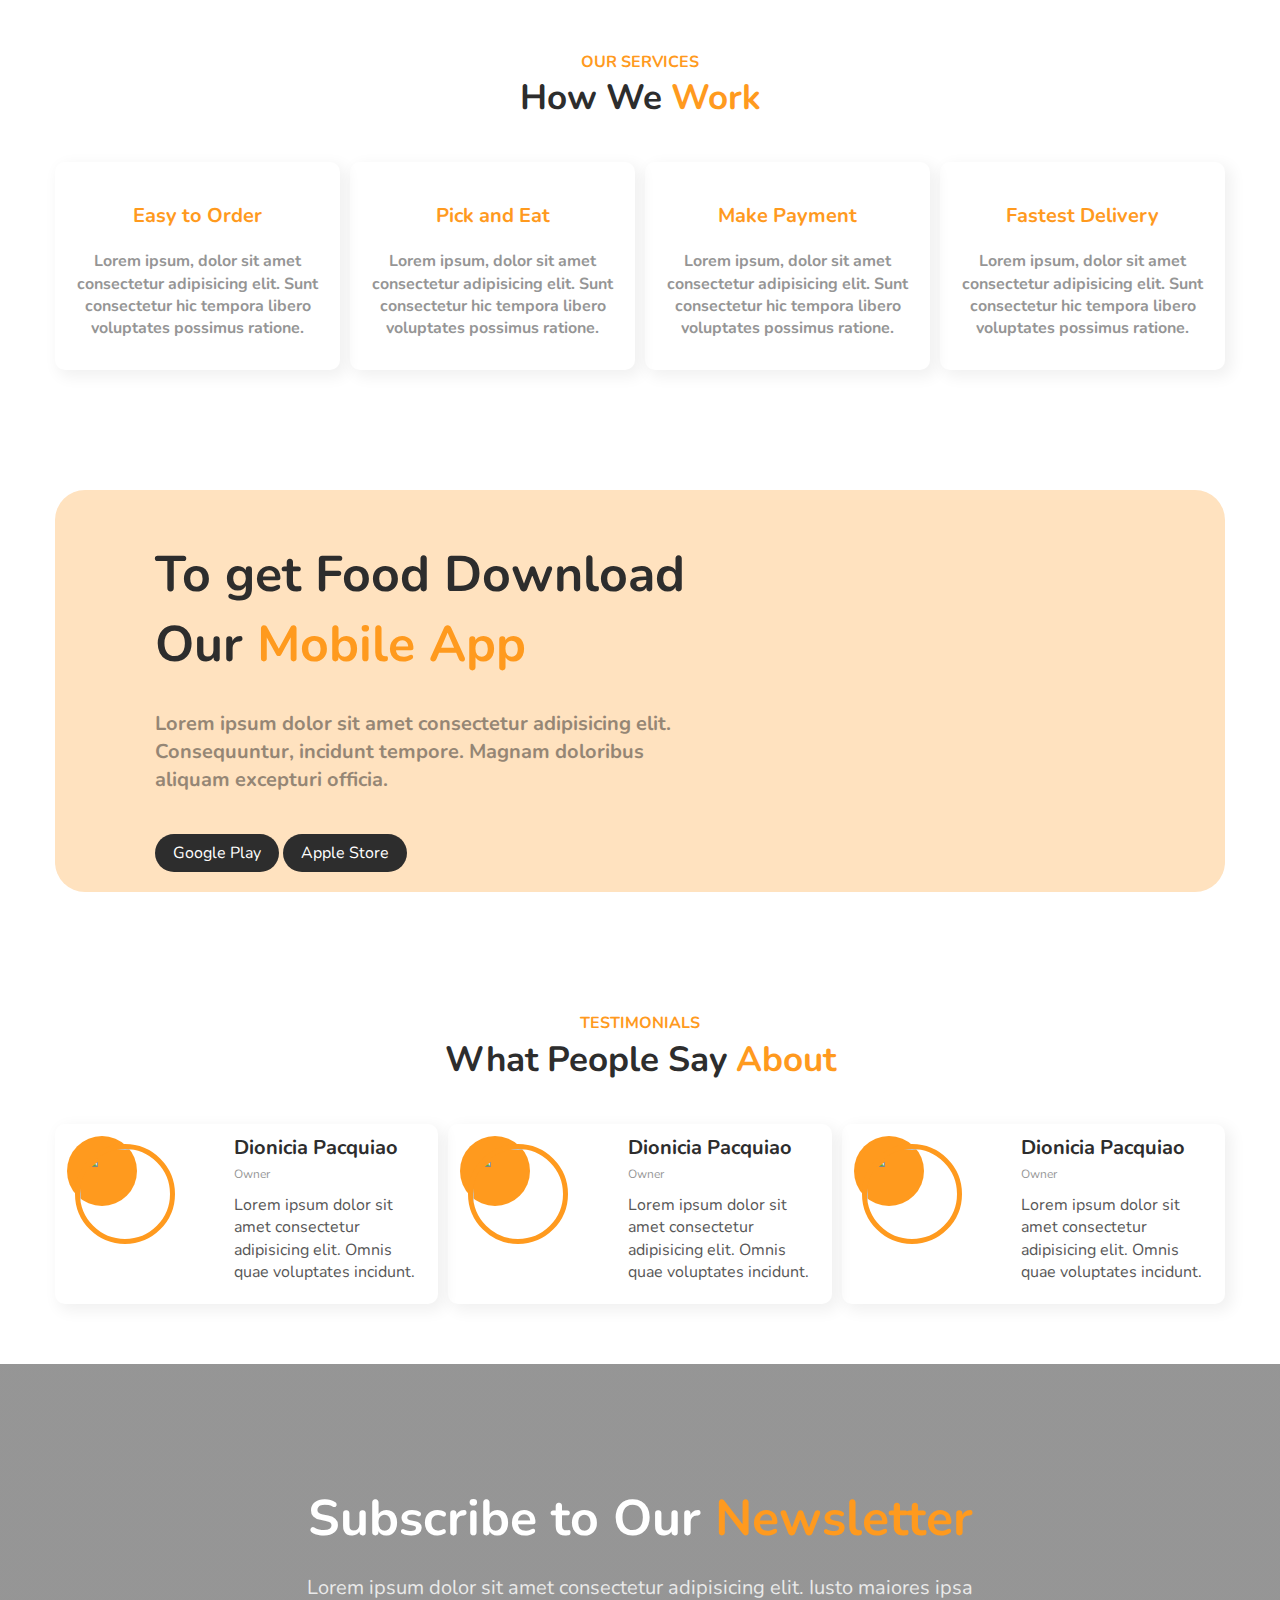
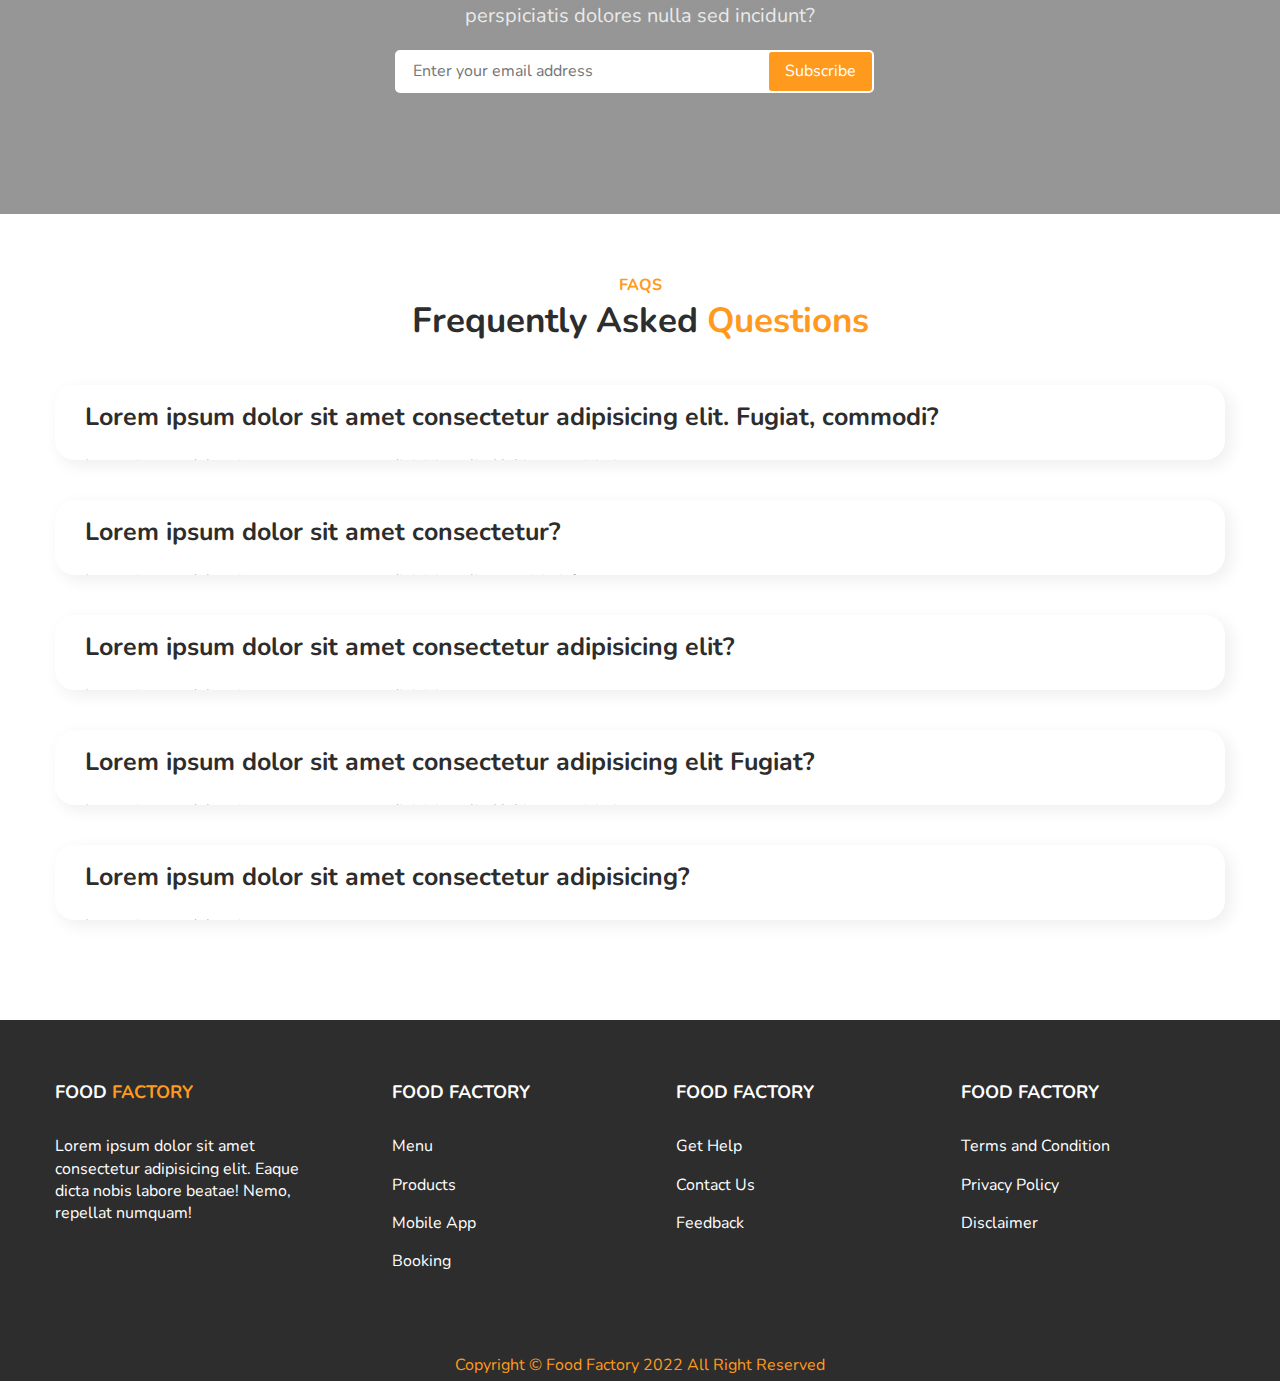
==== commit d5069a3d: "newsletter" ====
--- a/sass-base-main/index.html
+++ b/sass-base-main/index.html
@@ -387,7 +387,7 @@
           <div class="testimonials__card">
             <div class="testimonials__img">
               <div class="inner">
-                <img src="./img/iu.jpg" alt="">
+                <img src="./img/harvs.png" alt="">
               </div>
             </div>
             <div class="testimonials__content">
@@ -407,7 +407,7 @@
           <div class="testimonials__card">
             <div class="testimonials__img">
               <div class="inner">
-                <img src="./img/iu.jpg" alt="">
+                <img src="./img/engr.png" alt="">
               </div>
             </div>
             <div class="testimonials__content">
@@ -427,7 +427,7 @@
           <div class="testimonials__card">
             <div class="testimonials__img">
               <div class="inner">
-                <img src="./img/iu.jpg" alt="">
+                <img src="./img/josh.png" alt="">
               </div>
             </div>
             <div class="testimonials__content">
@@ -448,6 +448,134 @@
       </div>
     </section>
 
+    <section class="newsletter">
+      <div class="newsletter__wrapper">
+        <h2>Subscribe to Our <span>Newsletter</span></h2>
+        <p>Lorem ipsum dolor sit amet consectetur adipisicing elit. Iusto maiores ipsa perspiciatis dolores nulla sed incidunt?</p>
+        <form action="">
+          <input type="text" placeholder="Enter your email address">
+          <button>Subscribe</button>
+        </form>
+      </div>
+    </section>
+
+    <section class="faq py--6">
+      <div class="container">
+        <div class="block__header">
+          <span>Faqs</span>
+          <h2>Frequently Asked <span>Questions</span></h2>
+        </div>
+
+        <div class="faq__block">
+          <div class="faq__question">
+            <h3>Lorem ipsum dolor sit amet consectetur adipisicing elit. Fugiat, commodi?</h3>
+            <i class="fas fa-plus"></i>
+          </div>
+          <div class="faq__answer ">
+            <p>Lorem ipsum, dolor sit amet consectetur adipisicing elit. Nobis, perspiciatis.</p>
+          </div>
+        </div>
+
+        <div class="faq__block">
+          <div class="faq__question">
+            <h3>Lorem ipsum dolor sit amet consectetur?</h3>
+            <i class="fas fa-plus"></i>
+          </div>
+          <div class="faq__answer">
+            <p>Lorem ipsum, dolor sit amet consectetur adipisicing elit perspiciatis?</p>
+          </div>
+        </div>
+
+        <div class="faq__block">
+          <div class="faq__question">
+            <h3>Lorem ipsum dolor sit amet consectetur adipisicing elit?</h3>
+            <i class="fas fa-plus"></i>
+          </div>
+          <div class="faq__answer">
+            <p>Lorem ipsum, dolor sit amet consectetur adipisicing.</p>
+          </div>
+        </div>
+
+        <div class="faq__block">
+          <div class="faq__question">
+            <h3>Lorem ipsum dolor sit amet consectetur adipisicing elit Fugiat?</h3>
+            <i class="fas fa-plus"></i>
+          </div>
+          <div class="faq__answer">
+            <p>Lorem ipsum, dolor sit amet consectetur adipisicing elit. Nobis, perspiciatis.</p>
+          </div>
+        </div>
+
+        <div class="faq__block">
+          <div class="faq__question">
+            <h3>Lorem ipsum dolor sit amet consectetur adipisicing?</h3>
+            <i class="fas fa-plus"></i>
+          </div>
+          <div class="faq__answer">
+            <p>Lorem ipsum, dolor sit amet consectetur.</p>
+          </div>
+        </div>
+
+      </div>
+    </section>
+
+    <footer class="footer">
+      <div class="container">
+        <div class="footer__wrapper">
+          <div class="footer__item">
+            <h3>FOOD <span>FACTORY</span></h3>
+            <p>Lorem ipsum dolor sit amet consectetur adipisicing elit. Eaque dicta nobis labore beatae! Nemo, repellat numquam!</p>
+          </div>
+
+        
+          <div class="footer__item">
+            <h3>Food Factory</h3>
+            <ul>
+              <li><a href="#">Menu</a></li>
+              <li><a href="#">Products</a></li>
+              <li><a href="#">Mobile App</a></li>
+              <li><a href="#">Booking</a></li>
+            </ul>
+          </div>
+
+          <div class="footer__item">
+            <h3>Food Factory</h3>
+            <ul>
+              <li><a href="#">Get Help</a></li>
+              <li><a href="#">Contact Us</a></li>
+              <li><a href="#">Feedback</a></li>
+            </ul>
+          </div>
+
+          <div class="footer__item">
+            <h3>Food Factory</h3>
+            <ul>
+              <li><a href="#">Terms and Condition</a></li>
+              <li><a href="#">Privacy Policy</a></li>
+              <li><a href="#">Disclaimer</a></li>
+            </ul>
+          </div>     
+        </div>
+        
+      </div>
+    </footer>
+
+    <p class="copyright">Copyright &copy; Food Factory 2022 All Right Reserved </p>
+
+
+
+
+    <script>
+      const questions = document.querySelectorAll('.faq__question');
+      questions.forEach(question => {
+        question.addEventListener('click', () => {
+          question.nextElementSibling.classList.toggle('open')
+
+          question.classList.toggle('open')
+        })
+      })
+    </script>
+
 
 </body>
 </html>--- a/sass-base-main/scss/main.css
+++ b/sass-base-main/scss/main.css
@@ -65,6 +65,13 @@
 
 p {
   margin-bottom: 1rem;
+}
+
+h1, h2, h3, h4, h5, h6 {
+  font-weight: bold;
+}
+h1 span, h2 span, h3 span, h4 span, h5 span, h6 span {
+  color: #ff9a1e;
 }
 
 .container {
@@ -455,6 +462,11 @@
 }
 .header .branding a span {
   color: #ff9a1e;
+}
+@media screen and (max-width: 480px) {
+  .header__nav {
+    display: none;
+  }
 }
 .header__nav a {
   position: relative;
@@ -477,8 +489,56 @@
   opacity: 1;
 }
 
+.footer {
+  background-color: #2D2D2D;
+  color: #ffffff;
+  padding: 6rem 0;
+}
+.footer a {
+  color: #ffffff;
+}
+.footer__wrapper {
+  display: grid;
+  grid-template-columns: 1.2fr 1fr 1fr 1fr;
+  grid-gap: 2rem;
+}
+@media screen and (max-width: 480px) {
+  .footer__wrapper {
+    display: grid;
+    grid-template-columns: repeat(1, 1fr);
+    grid-gap: 1rem;
+  }
+}
+.footer__item h3 {
+  text-transform: uppercase;
+  margin-bottom: 3rem;
+  font-weight: bold;
+  font-size: 1.8rem;
+}
+.footer__item h3 span {
+  color: #ff9a1e;
+}
+.footer__item p {
+  width: 80%;
+}
+.footer__item li {
+  margin-bottom: 1.6rem;
+}
+
+.copyright {
+  background-color: #2D2D2D;
+  text-align: center;
+  color: #ff9a1e;
+  padding: 0.5rem 0;
+}
+
 .banner__wrapper {
   min-height: calc(100vh - 60px);
+}
+@media screen and (max-width: 480px) {
+  .banner__wrapper {
+    margin-top: 0.5rem;
+  }
 }
 .banner__content {
   max-width: 50rem;
@@ -503,8 +563,15 @@
 
 .product__cards {
   display: grid;
-  grid-template-columns: 1fr 1fr 1fr 1fr;
-  grid-gap: 2rem;
+  grid-template-columns: repeat(4, 1fr);
+  grid-gap: 1rem;
+}
+@media screen and (max-width: 480px) {
+  .product__cards {
+    display: grid;
+    grid-template-columns: repeat(1, 1fr);
+    grid-gap: 1rem;
+  }
 }
 
 .product__item {
@@ -543,10 +610,18 @@
   display: block;
   -o-object-fit: cover;
      object-fit: cover;
+  width: 20rem;
+  height: 20rem;
+  object-fit: cover;
+  -o-object-position: center center;
+     object-position: center center;
 }
 .product__item .item__info {
   display: flex;
+  display: flex;
   justify-content: space-between;
+  align-items: space-between;
+  min-height: 1px;
   margin-bottom: 1rem;
   align-items: center;
 }
@@ -613,7 +688,15 @@
   background-image: url(../img/resto.jpeg);
   background-repeat: no-repeat;
   background-size: 55% 100%;
-  background-position: right;
+  background-position-x: 130px;
+  background-position-y: -470px;
+}
+@media screen and (max-width: 480px) {
+  .booking {
+    background-position-x: 0;
+    background-position-y: 0;
+    background-size: 100% 100%;
+  }
 }
 .booking__content {
   background-color: #ff9a1e;
@@ -624,6 +707,13 @@
   display: grid;
   place-items: center;
   justify-content: flex-start;
+}
+@media screen and (max-width: 480px) {
+  .booking__content {
+    padding: 2rem 0;
+    width: 100%;
+    background-color: rgba(255, 154, 30, 0.8);
+  }
 }
 .booking__content::before {
   content: "";
@@ -646,7 +736,6 @@
 }
 .booking__content .inner h2 {
   font-size: clamp(3rem, 6vw, 5rem);
-  font-weight: bold;
   margin: 3rem 0;
 }
 .booking__content .inner p {
@@ -655,8 +744,15 @@
 
 .work__wrapper {
   display: grid;
-  grid-template-columns: 1fr 1fr 1fr 1fr;
-  grid-gap: 2rem;
+  grid-template-columns: repeat(4, 1fr);
+  grid-gap: 1rem;
+}
+@media screen and (max-width: 480px) {
+  .work__wrapper {
+    display: grid;
+    grid-template-columns: repeat(1, 1fr);
+    grid-gap: 1rem;
+  }
 }
 .work__wrapper .work__card {
   padding: 2rem;
@@ -672,11 +768,14 @@
   font-size: 2rem;
   margin: 2rem 0;
   color: #ff9a1e;
-  font-weight: bold;
 }
 .work__wrapper .work__card p {
   opacity: 0.5;
   font-weight: bold;
+}
+.work__wrapper .work__card:hover {
+  transform: scale(1.2);
+  transition: 0.5s ease;
 }
 
 .app__wrapper {
@@ -685,17 +784,32 @@
   border-radius: 3rem;
   display: grid;
   grid-template-columns: 2fr 1fr;
+  grid-gap: 2rem;
   height: 100%;
   max-height: 44rem;
   overflow: hidden;
 }
+@media screen and (max-width: 480px) {
+  .app__wrapper {
+    padding: 2rem;
+    display: grid;
+    grid-template-columns: repeat(1fr, 1fr);
+    grid-gap: 1rem;
+    max-height: 74rem;
+  }
+}
+@media screen and (max-width: 480px) {
+  .app__wrapper__img {
+    text-align: center;
+    margin-top: 5rem;
+  }
+}
 .app__content {
   max-width: 55rem;
   width: 100%;
 }
 .app__content h2 {
   font-size: clamp(3rem, 6vw, 5rem);
-  font-weight: bold;
   margin: 3rem 0;
 }
 .app__content h2 span {
@@ -710,13 +824,20 @@
 
 .testimonials__wrapper {
   display: grid;
-  grid-template-columns: 1fr 1fr 1fr;
-  grid-gap: 2rem;
+  grid-template-columns: repeat(3, 1fr);
+  grid-gap: 1rem;
+}
+@media screen and (max-width: 480px) {
+  .testimonials__wrapper {
+    display: grid;
+    grid-template-columns: repeat(1, 1fr);
+    grid-gap: 1rem;
+  }
 }
 .testimonials__card {
   display: grid;
-  grid-template-columns: 1fr 1.5fr;
-  grid-gap: 1rem;
+  grid-template-columns: 1fr 1.3fr;
+  grid-gap: 2rem;
   border-radius: 1rem;
   box-shadow: 5px 5px 15px 2px rgba(0, 0, 0, 0.06);
   padding: 1rem;
@@ -734,15 +855,16 @@
   z-index: -1;
 }
 .testimonials__card img {
+  border-radius: 50%;
   width: 10rem;
   height: 10rem;
-  border-radius: 50%;
   -o-object-fit: cover;
      object-fit: cover;
+  -o-object-position: center center;
+     object-position: center center;
   transition: 0.5s ease;
 }
 .testimonials__card h4 {
-  font-weight: bold;
   font-size: 2rem;
 }
 .testimonials__card small {
@@ -774,6 +896,99 @@
   padding: 1rem;
 }
 
+.newsletter {
+  background-image: linear-gradient(rgba(45, 45, 45, 0.5), rgba(45, 45, 45, 0.5)), url("../img/resto.jpeg");
+  background-repeat: no-repeat;
+  background-size: cover;
+  display: flex;
+  display: flex;
+  justify-content: center;
+  align-items: center;
+  min-height: 1px;
+  min-height: 45rem;
+}
+.newsletter__wrapper {
+  color: #ffffff;
+  max-width: 75rem;
+  width: 100%;
+  margin: 0 auto;
+  color: #ffffff;
+  text-align: center;
+}
+.newsletter__wrapper h2 {
+  font-size: clamp(2rem, 6vw, 5rem);
+}
+.newsletter__wrapper h2 span {
+  color: #ff9a1e;
+}
+.newsletter__wrapper p {
+  font-size: 2rem;
+  margin: 2rem 0;
+  opacity: 0.8;
+}
+.newsletter__wrapper form input {
+  text-align: left;
+  padding: 0.8rem 1.6rem;
+  background-color: #ffffff;
+  width: 38rem;
+  border: 2px solid #ffffff;
+  border-radius: 0.5rem;
+  color: #2D2D2D;
+}
+@media screen and (max-width: 480px) {
+  .newsletter__wrapper form input {
+    width: 38rem;
+    margin-top: 1rem;
+  }
+}
+.newsletter__wrapper form button {
+  background-color: #ff9a1e;
+  padding: 0.8rem 1.6rem;
+  border-radius: 0.5rem;
+  border: 2px solid #ffffff;
+  transform: translateX(-12px);
+}
+@media screen and (max-width: 480px) {
+  .newsletter__wrapper form button {
+    width: 38rem;
+    margin-top: 1rem;
+    transform: translateX(0);
+  }
+}
+
+.faq__block {
+  border-radius: 2rem;
+  box-shadow: 5px 5px 15px 2px rgba(0, 0, 0, 0.06);
+  margin-bottom: 4rem;
+}
+.faq__question {
+  display: flex;
+  justify-content: space-between;
+  align-items: center;
+  padding: 1.5rem 3rem;
+  cursor: pointer;
+}
+.faq__question h3 {
+  font-size: 2.5rem;
+}
+.faq__question i {
+  font-size: 1.5rem;
+  transition: 0.5s ease-out;
+}
+.faq__answer {
+  padding: 0.5rem 3rem;
+  height: auto;
+  max-height: 0rem;
+  transition: max-height 0.5s ease;
+  overflow: hidden;
+}
+.faq__question.open i {
+  transform: rotate(45deg);
+}
+.faq__answer.open {
+  max-height: 5rem;
+}
+
 .block__header {
   text-align: center;
   margin-bottom: 4rem;
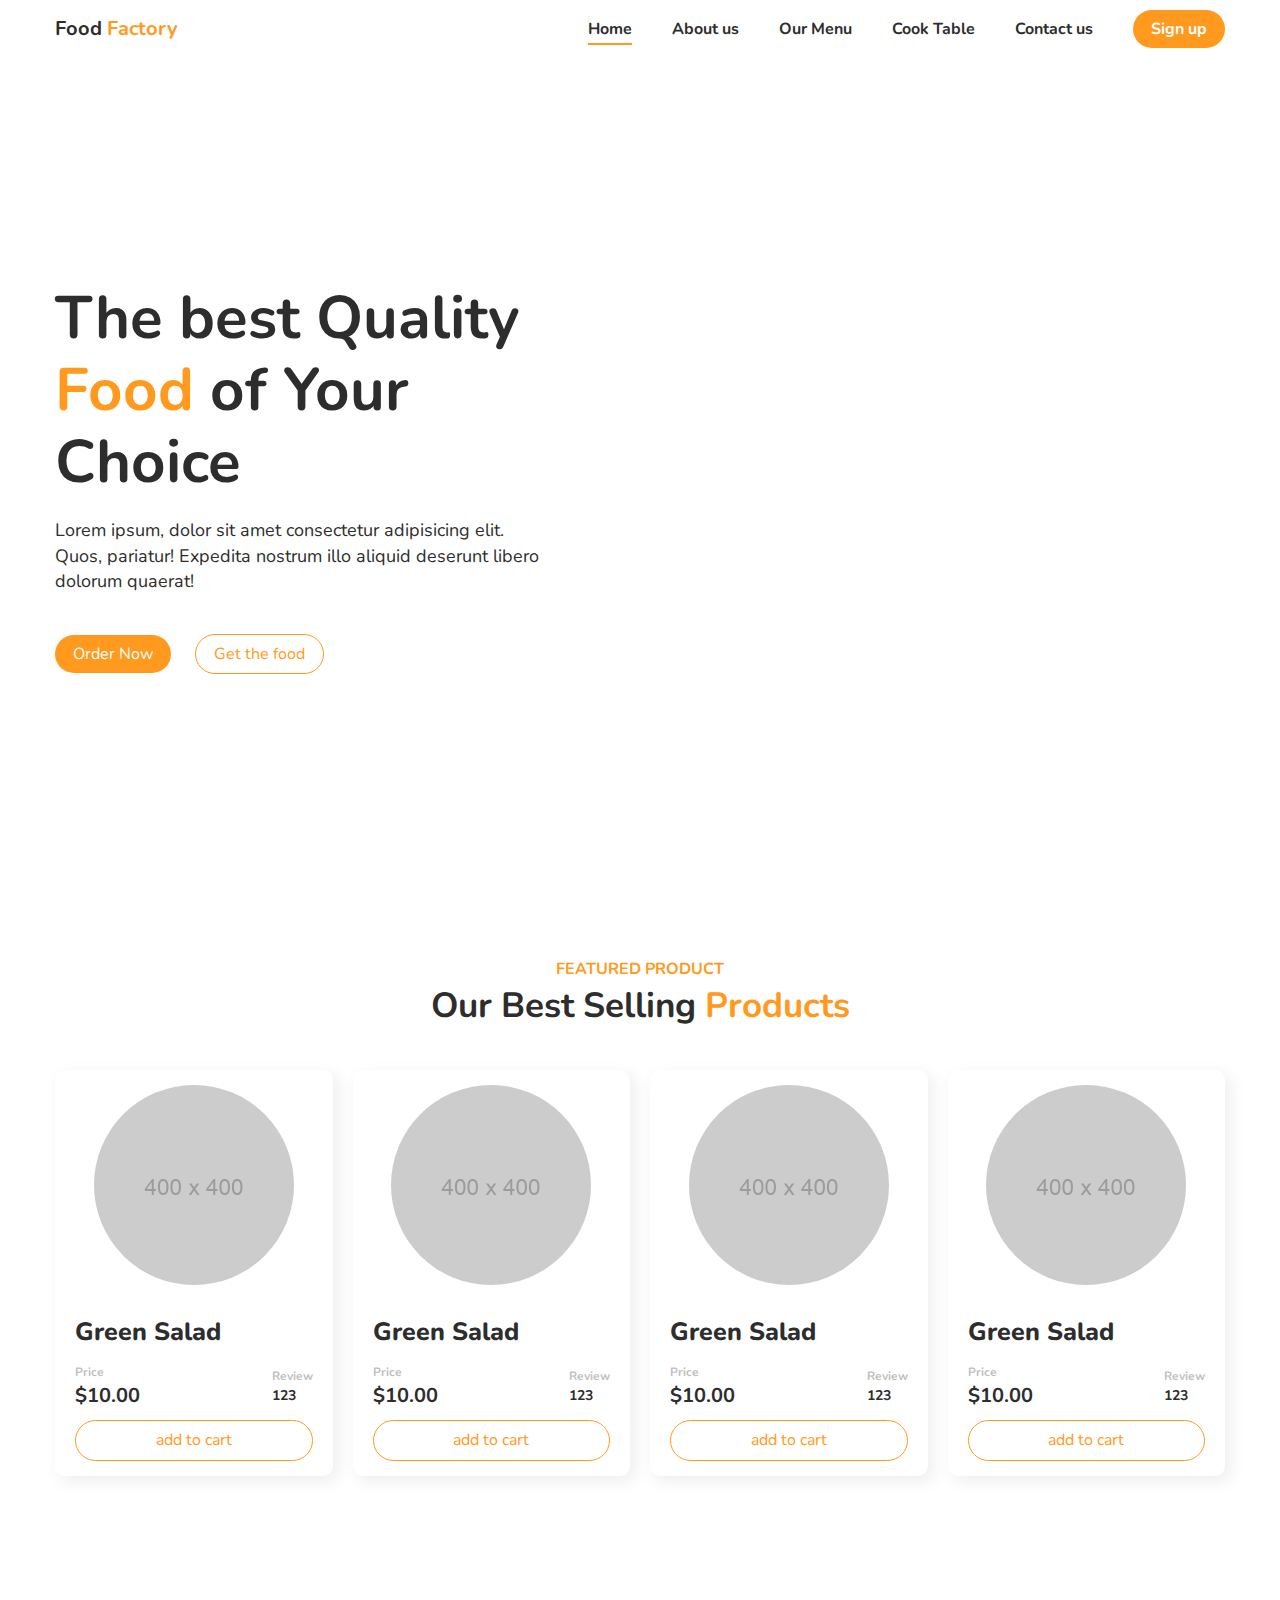
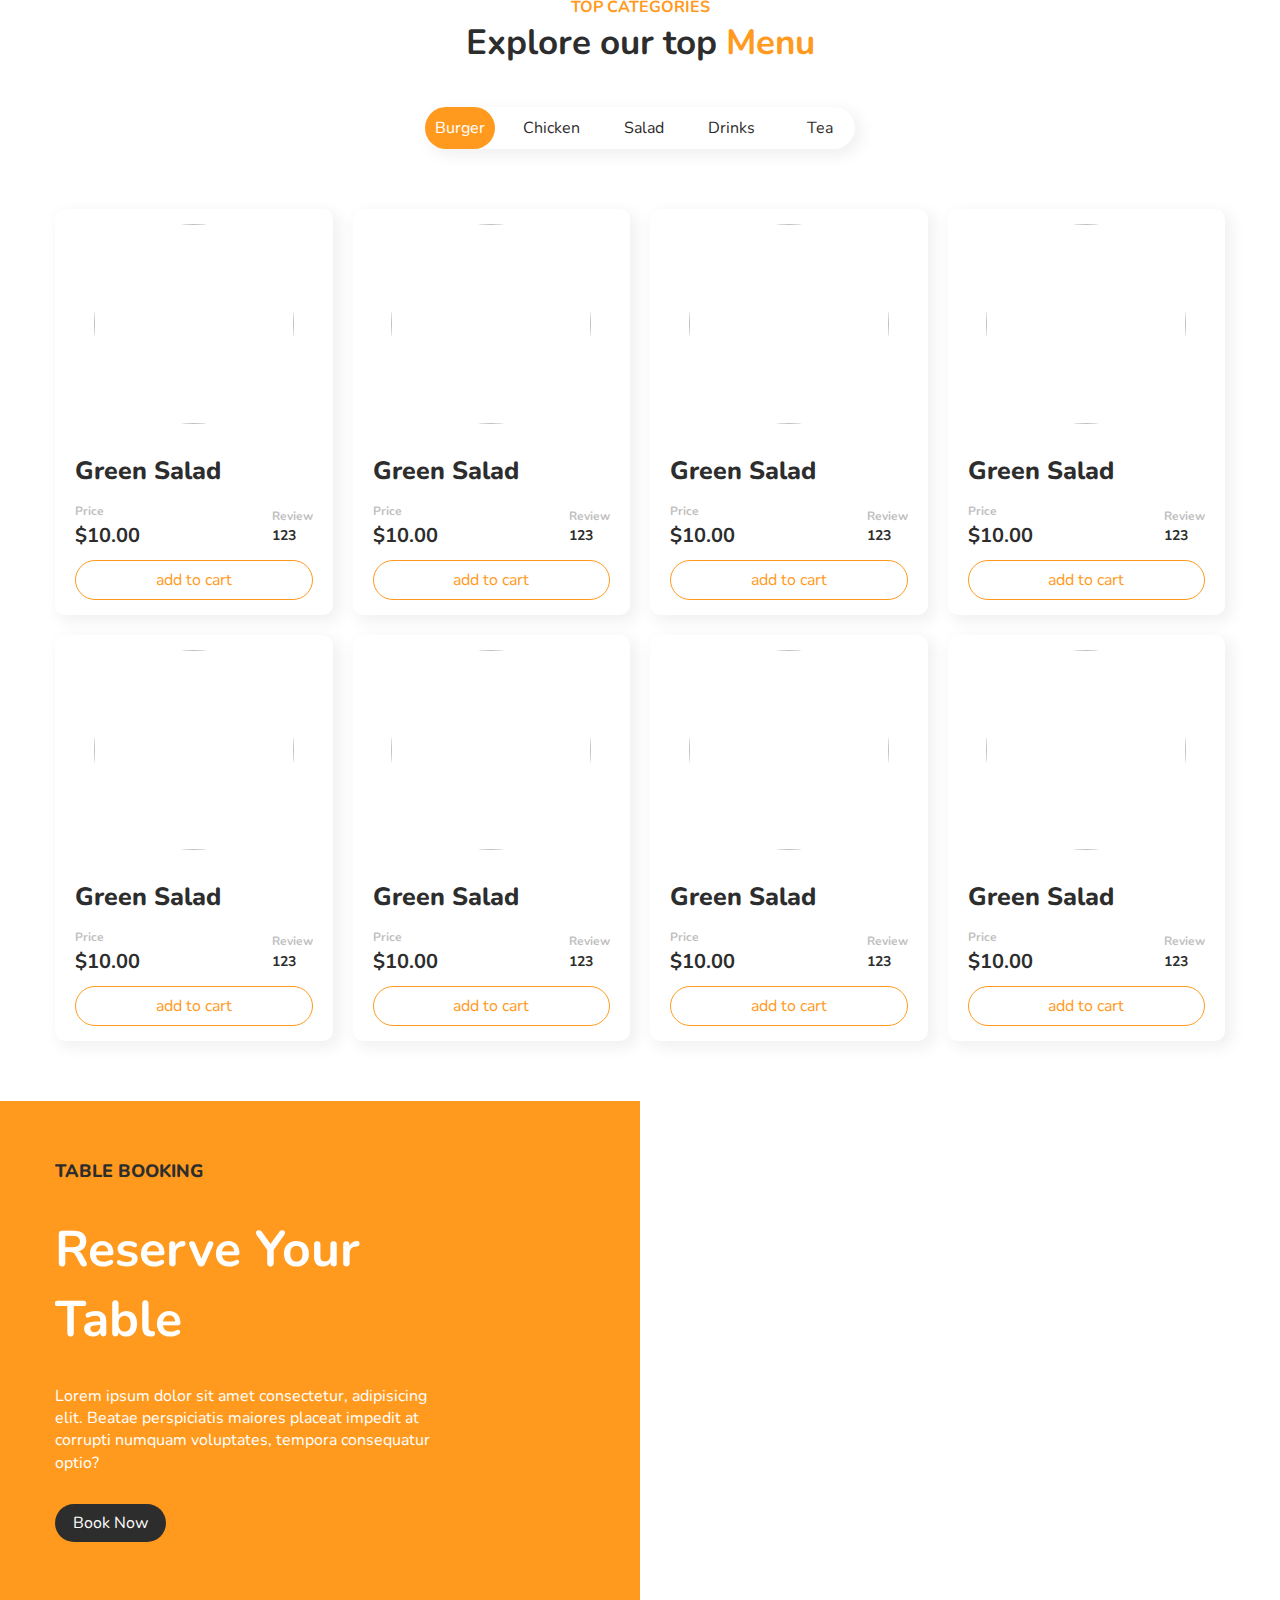
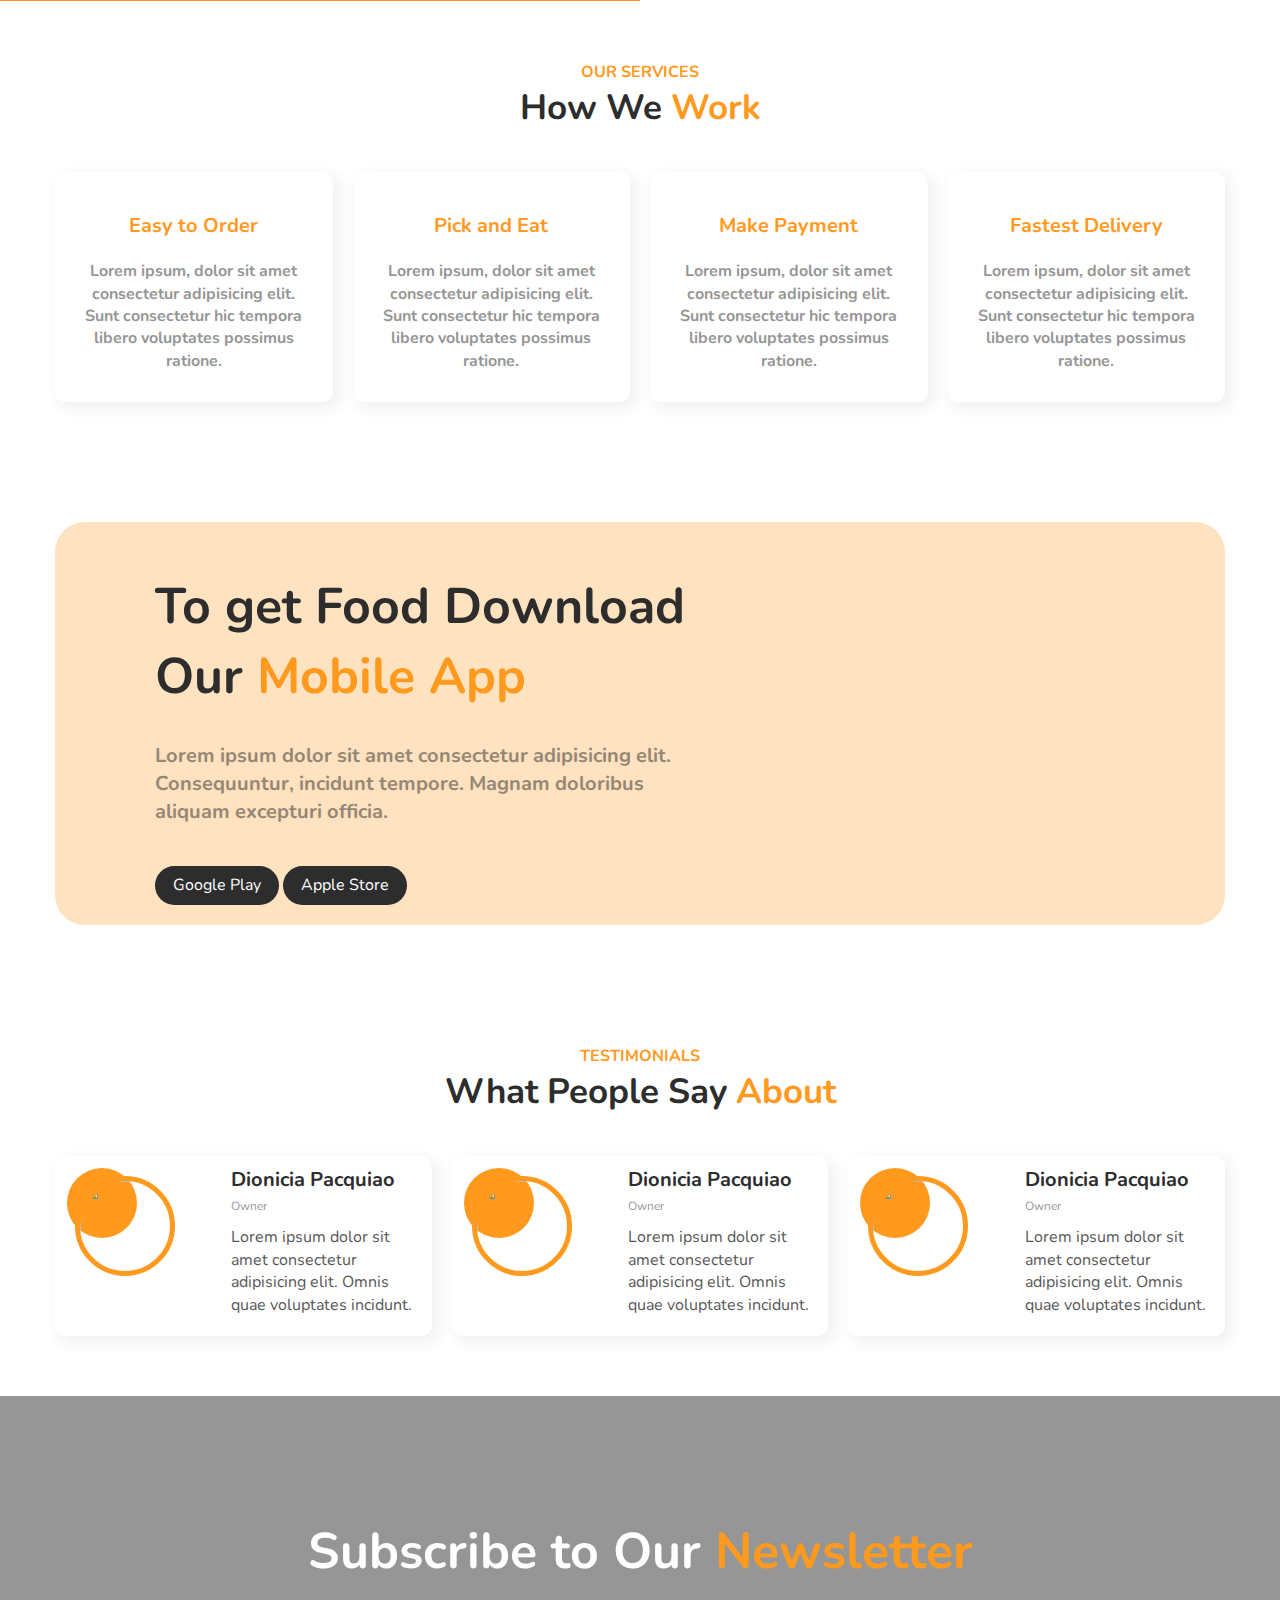
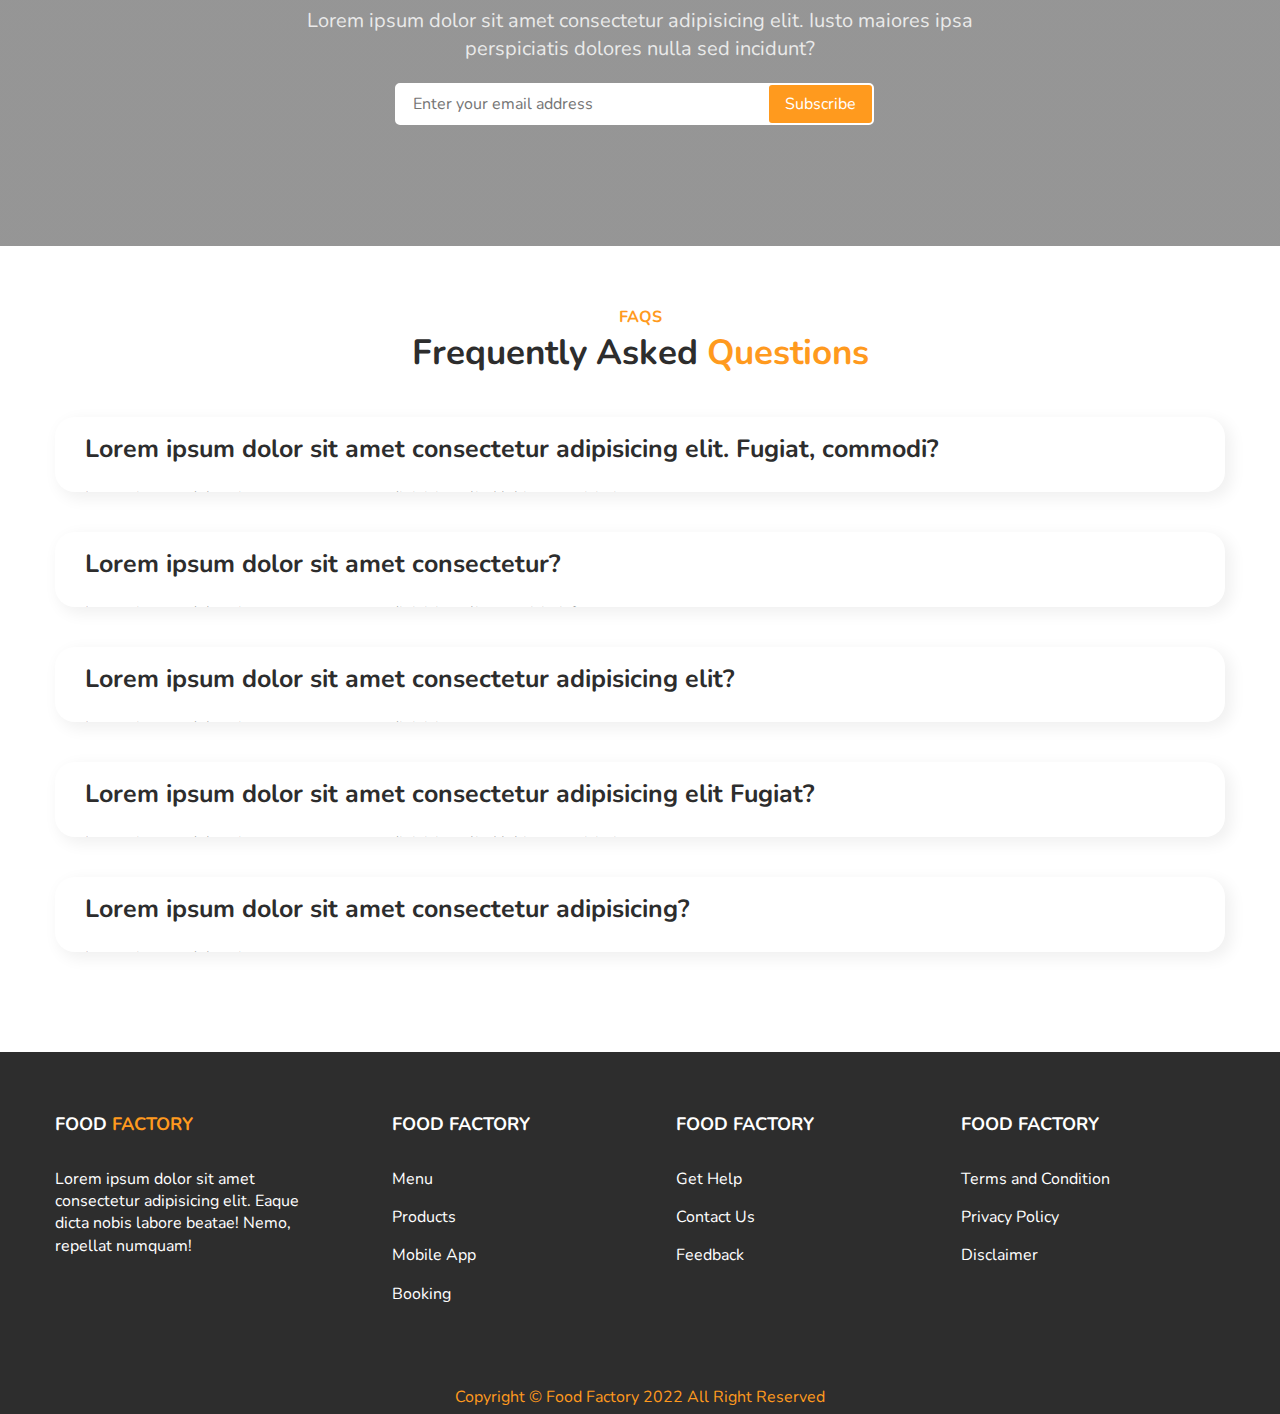
==== commit c4878891: "food-info" ====
--- a/sass-base-main/index.html
+++ b/sass-base-main/index.html
@@ -9,25 +9,28 @@
     <link rel="stylesheet" href="https://cdnjs.cloudflare.com/ajax/libs/font-awesome/6.3.0/css/all.min.css" integrity="sha512-SzlrxWUlpfuzQ+pcUCosxcglQRNAq/DZjVsC0lE40xsADsfeQoEypE+enwcOiGjk/bSuGGKHEyjSoQ1zVisanQ==" crossorigin="anonymous" referrerpolicy="no-referrer" />
 </head>
 <body>
-    <div class="header py--1">
-        <div class="container">
-            <div class="header__wrapper d--flex justify--between align--center">
-                <div class="branding">
-                    <a href="#">Food <span>Factory</span></a>
-                </div>
-                <nav class="header__nav ">
-                    <ul class="d--flex gap--4 align--center">
-                        <li class="#"><a href="#" class="active">Home</a></li>
-                        <li class="#"><a href="#">About us</a></li>
-                        <li class="#"><a href="#">Our Menu</a></li>
-                        <li class="#"><a href="#">Cook Table</a></li>
-                        <li class="#"><a href="#">Contact us</a></li>
-                        <li class="#"><a href="#" class="btn btn-primary">Sign up</a></li>
-                    </ul>
-                </nav>
-            </div>
+  <header class="header py--1">
+    <div class="container">
+        <div class="header__wrapper d--flex justify--between align--center">
+            <div class="branding">
+                
+                <a href="#">Food <span>Factory</span></a>
+                <button class="btn__show"><i class="fas fa-bars"></i></button>
+            </div>
+            <nav class="header__nav ">
+                <button class="btn__back"><i class="fas fa-arrow-right"></i></button>
+                <ul class="d--flex gap--4 align--center">
+                    <li class="#"><a href="#" class="active">Home</a></li>
+                    <li class="#"><a href="#">About us</a></li>
+                    <li class="#"><a href="#">Our Menu</a></li>
+                    <li class="#"><a href="#">Cook Table</a></li>
+                    <li class="#"><a href="#">Contact us</a></li>
+                    <li class="#"><a href="#" class="btn btn-primary">Sign up</a></li>
+                </ul>
+            </nav>
         </div>
     </div>
+</header>
     
     <section class="banner">
         <div class="container">
@@ -575,6 +578,9 @@
         })
       })
     </script>
+    <script src="./script.js">
+
+    </script>
 
 
 </body>
--- a/sass-base-main/scss/main.css
+++ b/sass-base-main/scss/main.css
@@ -56,6 +56,11 @@
   font-size: 1.6rem;
   line-height: 1.4;
   color: #2D2D2D;
+  transition: 0.5s ease;
+}
+
+body.show {
+  transform: translateX(-350px);
 }
 
 a {
@@ -463,9 +468,47 @@
 .header .branding a span {
   color: #ff9a1e;
 }
+.header .btn__show {
+  position: absolute;
+  top: 1rem;
+  right: 3rem;
+  font-size: 3rem;
+}
+.header .btn__back {
+  display: none;
+}
+@media screen and (max-width: 480px) {
+  .header .btn__back {
+    display: block;
+  }
+}
 @media screen and (max-width: 480px) {
   .header__nav {
-    display: none;
+    position: fixed;
+    top: 0;
+    right: -350px;
+    height: 100vh;
+    background-color: #ffffff;
+    border-left: 1px solid #ccc;
+    width: 300px;
+    z-index: 999;
+  }
+  .header__nav .btn__back {
+    position: absolute;
+    top: 2rem;
+    right: 2rem;
+    font-size: 3rem;
+  }
+  .header__nav ul {
+    margin-top: 6rem;
+    justify-content: flex-end;
+    flex-direction: column;
+  }
+  .header__nav ul li {
+    margin-bottom: 2rem;
+  }
+  .header__nav ul li a {
+    font-size: 2.5rem;
   }
 }
 .header__nav a {
@@ -506,7 +549,7 @@
   .footer__wrapper {
     display: grid;
     grid-template-columns: repeat(1, 1fr);
-    grid-gap: 1rem;
+    grid-gap: 2rem;
   }
 }
 .footer__item h3 {
@@ -564,13 +607,13 @@
 .product__cards {
   display: grid;
   grid-template-columns: repeat(4, 1fr);
-  grid-gap: 1rem;
+  grid-gap: 2rem;
 }
 @media screen and (max-width: 480px) {
   .product__cards {
     display: grid;
     grid-template-columns: repeat(1, 1fr);
-    grid-gap: 1rem;
+    grid-gap: 2rem;
   }
 }
 
@@ -745,13 +788,13 @@
 .work__wrapper {
   display: grid;
   grid-template-columns: repeat(4, 1fr);
-  grid-gap: 1rem;
+  grid-gap: 2rem;
 }
 @media screen and (max-width: 480px) {
   .work__wrapper {
     display: grid;
     grid-template-columns: repeat(1, 1fr);
-    grid-gap: 1rem;
+    grid-gap: 2rem;
   }
 }
 .work__wrapper .work__card {
@@ -791,10 +834,11 @@
 }
 @media screen and (max-width: 480px) {
   .app__wrapper {
+    display: grid;
+    grid-template-columns: 1fr;
+    grid-gap: 2rem;
     padding: 2rem;
-    display: grid;
-    grid-template-columns: repeat(1fr, 1fr);
-    grid-gap: 1rem;
+    grid-template-columns: 1fr;
     max-height: 74rem;
   }
 }
@@ -825,13 +869,13 @@
 .testimonials__wrapper {
   display: grid;
   grid-template-columns: repeat(3, 1fr);
-  grid-gap: 1rem;
+  grid-gap: 2rem;
 }
 @media screen and (max-width: 480px) {
   .testimonials__wrapper {
     display: grid;
     grid-template-columns: repeat(1, 1fr);
-    grid-gap: 1rem;
+    grid-gap: 2rem;
   }
 }
 .testimonials__card {
@@ -1004,4 +1048,224 @@
 }
 .block__header h2 span {
   text-transform: capitalize;
+}
+
+.info__wrapper {
+  display: grid;
+  grid-template-columns: repeat(2, 1fr);
+  grid-gap: 10rem;
+}
+@media screen and (max-width: 480px) {
+  .info__wrapper {
+    display: grid;
+    grid-template-columns: repeat(1, 1fr);
+    grid-gap: 5rem;
+  }
+}
+.info__image__lg {
+  padding: 4rem;
+  border-radius: 2rem;
+  box-shadow: 5px 5px 15px 2px rgba(0, 0, 0, 0.06);
+  margin-bottom: 8rem;
+  background-color: #ffffff;
+  text-align: center;
+}
+.info__image__variation {
+  display: grid;
+  grid-template-columns: repeat(3, 1fr);
+  grid-gap: 2rem;
+  display: grid;
+  grid-template-columns: repeat(2, 1fr);
+  grid-gap: 10rem;
+}
+@media screen and (max-width: 480px) {
+  .info__image__variation {
+    display: grid;
+    grid-template-columns: repeat(2, 1fr);
+    grid-gap: 2rem;
+  }
+}
+.info__image__variation button {
+  padding: 2rem;
+  background-color: #ffffff;
+  border-radius: 2rem;
+  box-shadow: 5px 5px 15px 2px rgba(0, 0, 0, 0.06);
+  text-align: center;
+  height: 12rem;
+}
+.info__image__variation button img {
+  border-radius: 50%;
+  width: 10rem;
+  height: 10rem;
+  -o-object-fit: cover;
+     object-fit: cover;
+  -o-object-position: center center;
+     object-position: center center;
+  transform: translateY(-5rem);
+  transition: 0.5s ease;
+}
+.info__image__variation button:hover img {
+  transform: translateY(-5rem) scale(1.5);
+}
+.info__image__variation button h3 {
+  transform: translateY(-4rem);
+}
+.info__content__header h1 {
+  font-size: clamp(2rem, 6vw, 4rem);
+}
+.info__content__header .meta, .info__content__header ul {
+  display: flex;
+  gap: 2rem;
+  align-items: center;
+}
+.info__content__header ul {
+  gap: 1rem;
+}
+.info__content__header ul li i {
+  color: #ff9a1e;
+}
+.info__content__header ul li:last-child i {
+  color: #cccccc;
+}
+.info__content__header small {
+  color: #ccc;
+  font-size: 1.2rem;
+}
+.info__content__header .prices {
+  margin: 2rem 0;
+  display: flex;
+  justify-content: space-between;
+  align-items: center;
+  display: grid;
+  grid-template-columns: repeat(2, 1fr);
+  grid-gap: 10rem;
+}
+@media screen and (max-width: 480px) {
+  .info__content__header .prices {
+    flex-direction: column;
+    align-items: flex-start;
+  }
+}
+.info__content__header .prices h2 {
+  font-size: 5rem;
+  color: #ff9a1e;
+}
+.info__content__header .prices p {
+  margin-bottom: 0;
+  color: #ff9a1e;
+  font-size: 2rem;
+  text-decoration: line-through;
+}
+.info__content__header .prices h3 {
+  font-size: 2.5rem;
+  color: #ccc;
+}
+.info__content__body h3 {
+  font-size: 2.5rem;
+  margin-bottom: 2rem;
+}
+.info__content__body .sizes {
+  display: flex;
+  gap: 2rem;
+  margin-bottom: 4rem;
+}
+.info__content__body .sizes li {
+  width: 4rem;
+  height: 4rem;
+  border-radius: 50%;
+  background-color: #f5f5f5;
+  color: #cacaca;
+  font-weight: bold;
+  display: flex;
+  justify-content: center;
+  align-items: center;
+  min-height: 1px;
+  cursor: pointer;
+}
+.info__content__body .sizes li.active {
+  background-color: #ff9a1e;
+  color: #ffffff;
+  box-shadow: 0 3px 10px rgba(255, 154, 30, 0.3);
+}
+.info__content__body .quantity {
+  display: inline-flex;
+  align-items: center;
+  padding: 0.6rem 1.8rem;
+  border-radius: 2rem;
+  background-color: #f5f5f5;
+  box-shadow: 5px 5px 15px 2px rgba(0, 0, 0, 0.06);
+  gap: 2rem;
+  border: 1px solid #cacaca;
+}
+.info__content__body .quantity li {
+  font-size: 2rem;
+  cursor: pointer;
+}
+.info__content__body .quantity li:first-child {
+  color: #ccc;
+}
+.info__content__body .btn {
+  display: block;
+  text-align: center;
+  width: 100%;
+  margin: 3rem 0;
+  cursor: pointer;
+}
+
+.related__food {
+  padding: 6rem 0;
+  border-top: 1px solid #f5f5f5;
+}
+.related__food h3 {
+  font-size: 2rem;
+  margin-bottom: 8rem;
+}
+.related__food__card {
+  padding: 2rem;
+  background-color: #ffffff;
+  border-radius: 2rem;
+  box-shadow: 5px 5px 15px 2px rgba(0, 0, 0, 0.06);
+  text-align: center;
+  height: 12rem;
+  margin: 0 1rem;
+}
+.related__food__card img {
+  border-radius: 50%;
+  width: 10rem;
+  height: 10rem;
+  -o-object-fit: cover;
+     object-fit: cover;
+  -o-object-position: center center;
+     object-position: center center;
+  transform: translateY(-5rem);
+  transition: 0.5s ease;
+}
+.related__food__card:hover img {
+  transform: translateY(-5rem) scale(1.5);
+}
+.related__food__card h3 {
+  transform: translateY(-4rem);
+  opacity: 50%;
+}
+
+.tns-inner {
+  height: 25rem;
+  transform: translateY(37px);
+}
+
+.tns-controls {
+  display: flex;
+  gap: 1rem;
+}
+.tns-controls button {
+  width: 4rem;
+  height: 4rem;
+  border-radius: 50%;
+  display: flex;
+  justify-content: center;
+  align-items: center;
+  min-height: 1px;
+  background-color: #ff9a1e;
+  color: #ffffff;
+  font-size: 2rem;
 }/*# sourceMappingURL=main.css.map */